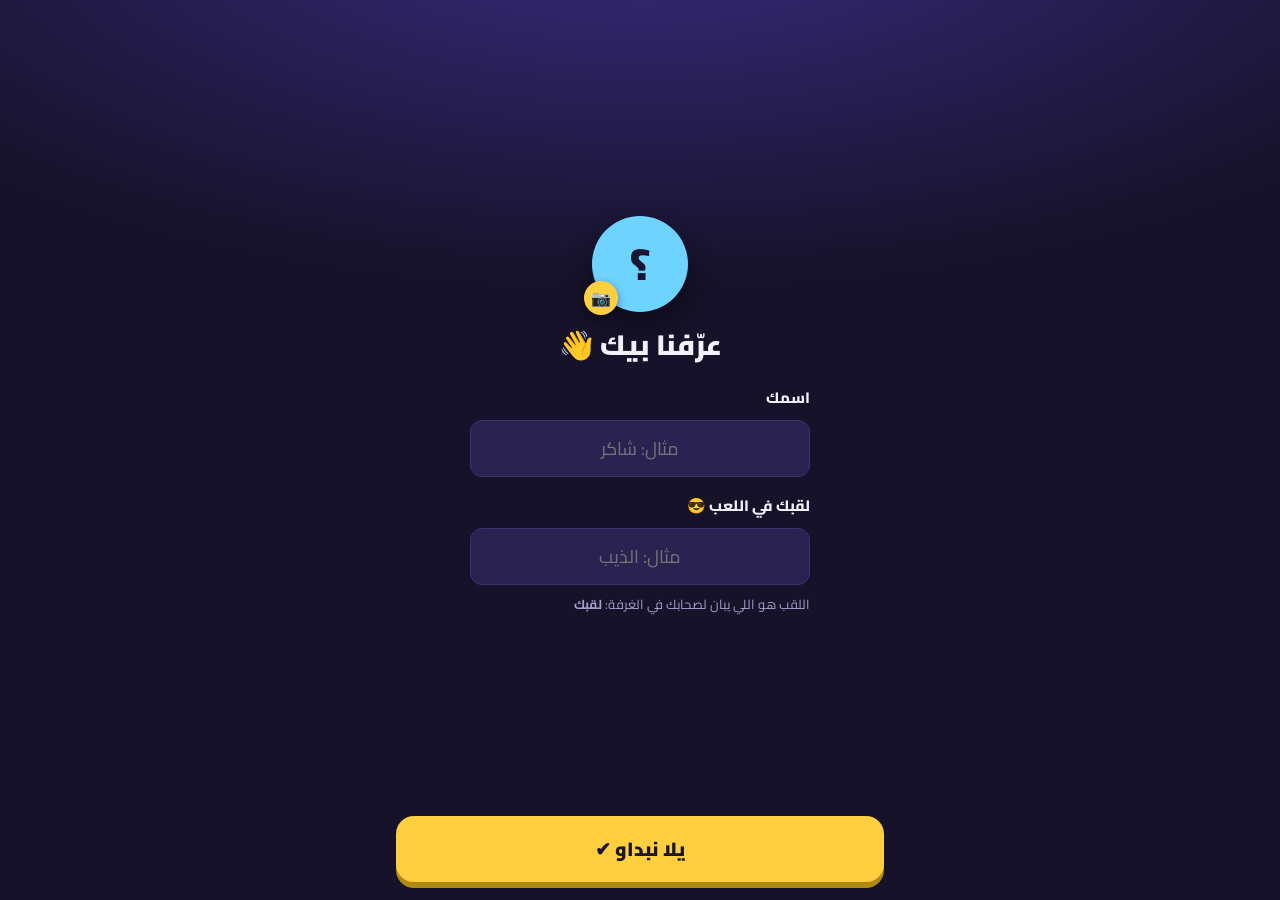
==== index.html @ 31b96aa1 "Add UNO (classic / No Mercy / Flip) and Seen Jeem quiz game, game picker Co-Authored-By: Claude Opus" ====
<!doctype html>
<html lang="ar" dir="rtl">
<head>
<meta charset="utf-8">
<meta name="viewport" content="width=device-width, initial-scale=1, viewport-fit=cover, user-scalable=no">
<meta name="theme-color" content="#151229">
<title>شكون المحتال؟</title>
<link rel="icon" href="icon.svg" type="image/svg+xml">
<link rel="manifest" href="manifest.json">
<link rel="apple-touch-icon" href="icon-512.png">
<meta name="apple-mobile-web-app-capable" content="yes">
<meta name="mobile-web-app-capable" content="yes">
<meta name="apple-mobile-web-app-status-bar-style" content="black-translucent">
<meta name="apple-mobile-web-app-title" content="المحتال">
<meta name="description" content="شكون المحتال؟ لعبة جماعية بالعربية — صُنع بواسطة Chaker Red">
<link rel="stylesheet" href="style.css">
<link rel="stylesheet" href="uno.css">
</head>
<body>
<div class="app">

<!-- ===== أول تشغيل: الأذونات ===== -->
<section class="screen" id="s-perm">
  <div class="center">
    <img src="icon.svg" class="logo pop" alt="">
    <div class="big">مرحبا بيك! 👋</div>
    <p class="lead">باش تلعب مع صحابك في نفس الواي فاي، اللعبة تحتاج إذن <b>الأجهزة القريبة والشبكة المحلية</b>.<br>هذا الطلب مرة وحدة برك.</p>
    <ul class="perm-list">
      <li>📶 <span>تلقى الغرف تاع صحابك في نفس الواي فاي</span></li>
      <li>👑 <span>تفتح غرفة وصحابك يدخلو فيها</span></li>
      <li>🔒 <span>ما نستعملو حتى معلومات شخصية</span></li>
    </ul>
  </div>
  <button class="btn" id="btnPerm">سماح ومتابعة ✔</button>
</section>

<!-- ===== شاشة البداية ===== -->
<section class="screen" id="s-splash">
  <div class="center splash">
    <img src="icon.svg" class="logo big-logo" alt="">
    <div class="title-xl">شكون <span>المحتال؟</span></div>
    <div class="made">صُنع بواسطة</div>
    <div class="sign">Chaker Red</div>
  </div>
</section>

<!-- ===== الملف الشخصي: الاسم واللقب ===== -->
<section class="screen" id="s-profile">
  <div class="top"><button class="x hidden" id="pfBack">➜</button><span class="sp"></span></div>
  <div class="center">
    <button class="pf-av-wrap" id="pfPick" aria-label="صورة البروفايل"><span class="pf-av" id="pfAv">؟</span><span class="pf-cam">📷</span></button>
    <button class="link hidden" id="pfRemove">🗑️ نحّي الصورة</button>
    <div class="big" id="pfTitle">عرّفنا بيك 👋</div>
    <div class="pc-stats hidden" id="pfStats">
      <div><b id="pfGames">0</b><span>🎮 جولات</span></div>
      <div><b id="pfRate">0%</b><span>🏆 نسبة الربح</span></div>
      <div><b id="pfRight">0</b><span>🎯 تخمين صح</span></div>
      <div><b id="pfImp">0</b><span>😈 ربح كمحتال</span></div>
      <div><b id="pfCrew">0</b><span>😇 ربح كبريء</span></div>
      <div><b id="pfLoss">0</b><span>💔 خسارات</span></div>
    </div>
    <div class="pf-form">
      <label class="pf-l" for="pfName">اسمك</label>
      <input class="field" id="pfName" maxlength="20" placeholder="مثال: شاكر" autocomplete="off">
      <label class="pf-l" for="pfNick">لقبك في اللعب 😎</label>
      <input class="field" id="pfNick" maxlength="14" placeholder="مثال: الذيب" autocomplete="off">
      <div class="small">اللقب هو اللي يبان لصحابك في الغرفة: <b id="pfPreview">لقبك</b></div>
    </div>
  </div>
  <button class="btn" id="pfSave">يلا نبداو ✔</button>
</section>

<!-- ===== اختيار اللعبة ===== -->
<section class="screen" id="s-games">
  <button class="me-chip" id="homeProfile"><span class="av" id="homeAv">؟</span><span id="homeNick"></span><span class="ed-ic">✏️</span></button>
  <div class="home-head" style="margin-bottom:6px">
    <img src="icon.svg" class="logo" alt="">
    <h1>واش <span>نلعبو؟</span></h1>
    <p class="sub">اختار اللعبة 👇</p>
  </div>
  <div class="games">
    <button class="gcard g1" data-game="mohtal"><span class="gi">🕵️</span><span><b>شكون المحتال؟</b><small>كل واحد يشوف كلمة… إلا المحتال</small></span></button>
    <button class="gcard g2" data-game="uno"><span class="gi">🃏</span><span><b>أونو</b><small>عادي • بلا رحمة • فليب — في نفس الواي فاي</small></span></button>
    <button class="gcard g3" data-game="sj"><span class="gi">❓</span><span><b>سين جيم</b><small>فريقين، 6 فئات، 36 سؤال ووسائل مساعدة</small></span></button>
  </div>
  <div class="foot">صُنع بواسطة <b>Chaker Red</b></div>
</section>

<!-- ===== أونو: البداية ===== -->
<section class="screen" id="s-uno-start">
  <div class="top"><button class="x" data-games>➜</button><span class="chip">🃏 أونو</span><span class="sp"></span></div>
  <div class="center">
    <div class="uno-hero"><div class="uc c-r" style="--cw:86px;transform:rotate(-14deg) translate(30px,10px)"><span class="cor a">7</span><div class="mid"><span class="sym">7</span></div><span class="cor b">7</span></div><div class="uc wild" style="--cw:96px;z-index:2"><span class="cor a">+4</span><div class="mid"><span class="sym">+4</span></div><span class="cor b">+4</span></div><div class="uc c-b" style="--cw:86px;transform:rotate(14deg) translate(-30px,10px)"><span class="cor a">⇄</span><div class="mid"><span class="sym">⇄</span></div><span class="cor b">⇄</span></div></div>
    <div class="big">مرحبا <span class="pname" id="unoHello"></span></div>
    <div class="small">أونو يتلعب غير في الواي فاي: كل واحد بهاتفو 📶<br>اللي يفتح الطاولة هو اللي يختار القوانين 👑</div>
  </div>
  <button class="btn" id="unoHost">👑 افتح طاولة</button>
  <button class="btn ghost" id="unoJoin">🔎 ادخل لطاولة</button>
  <div class="small web-note hidden" id="unoWebNote">👑 الطاولة يفتحها القائد من تطبيق أندرويد. أنت تقدر تدخل من الزر اللي فوق ☝️</div>
</section>

<!-- ===== أونو: الغرفة قبل اللعب ===== -->
<section class="screen" id="s-uno-lobby">
  <div class="top"><button class="x" id="unoLeave">✕</button><span class="chip" id="unoRoomChip"></span><span class="count" id="unoCount"></span></div>
  <div class="panel code-panel hidden" id="unoCodeBox">
    <div class="small">رمز الطاولة (اضغط عليه باش تنسخو)</div>
    <button class="code copyable" id="unoCode" dir="ltr"></button>
    <div class="share-row" style="margin-top:10px">
      <button class="btn small-btn" id="unoInvite">📤 ابعث الدعوة</button>
      <button class="btn ghost small-btn" id="unoCopy">📋 نسخ الرمز</button>
    </div>
    <div class="web-join hidden" id="unoWebBox"><div class="label">📱 صحابك اللي عندهم آيفون</div><div class="qr" id="unoQr"></div><div class="code small-code" id="unoLink" dir="ltr"></div></div>
  </div>
  <div class="panel">
    <div class="row"><div class="label">اللاعبين</div><div class="small" id="unoPInfo"></div></div>
    <div class="plist" id="unoPlayers"></div>
  </div>
  <div class="panel" id="unoSettings"></div>
  <div class="sticky">
    <button class="btn host-only" id="unoStart">ابدأ اللعب ▶</button>
    <div class="wait guest-only">⏳ في انتظار القائد يبدأ اللعب…</div>
  </div>
</section>

<!-- ===== أونو: الطاولة (الهاتف بالعرض) ===== -->
<section class="screen" id="s-uno-table">
  <div class="ut-bg"><div class="felt"></div><canvas id="utCanvas"></canvas></div>
  <div class="ut" id="utMain">
    <div class="ut-top">
      <button class="ut-x" id="utLeave">✕</button>
      <div class="opps" id="utOpps"></div>
      <div class="ut-info"><span class="ut-chip" id="utMode"></span><span class="ut-chip" id="utSide"></span></div>
    </div>
    <div class="ut-mid">
      <div class="deck" id="utDeck"><div class="deck-lbl hidden" id="utDeckLbl">👆 اسحب</div></div>
      <div class="pile-wrap" id="utPileWrap">
        <div class="color-glow" id="utGlow"></div>
        <div class="dir-ring" id="utDir"></div>
        <div class="pile" id="utPile"></div>
        <div class="pend hidden" id="utPend"></div>
      </div>
      <div class="actions">
        <button class="ubtn uno-btn" id="utUno">أونو!</button>
        <button class="ubtn go hidden" id="utPlay">العب ✔</button>
        <button class="ubtn danger hidden" id="utChallenge">⚔️ تحدّى</button>
        <button class="ubtn hidden" id="utTake">🃏 اسحب</button>
        <button class="ubtn hidden" id="utPass">⏭️ فوت</button>
      </div>
    </div>
    <div class="ut-hand">
      <div class="myturn-bar"><i id="utBar"></i></div>
      <div class="turn-msg" id="utTurnMsg"></div>
      <div class="hand-tools"><button id="utMateBtn" class="hidden">🤝</button><button id="utSortC">🎨 لون</button><button id="utSortN">🔢 رقم</button></div>
      <div class="mates hidden" id="utMates"></div>
      <div class="hand" id="utHand"></div>
    </div>
  </div>
  <div id="utModal"></div>
  <div class="rotate-msg"><div class="ph">📱</div><div class="big">دوّر الهاتف بالعرض</div><div class="small">أونو يتلعب والهاتف مدوّر 90°</div></div>
</section>

<!-- ===== سين جيم: البداية ===== -->
<section class="screen" id="s-sj-start">
  <div class="top"><button class="x" data-games>➜</button><span class="chip">❓ سين جيم</span><span class="sp"></span></div>
  <div class="center">
    <div class="emoji">❓</div>
    <div class="big">مرحبا <span class="pname" id="sjHello"></span></div>
    <div class="small">فريقين ضد بعض • 6 فئات • 36 سؤال<br>200 • 400 • 600 نقطة، و3 وسائل مساعدة لكل فريق<br>اللي يفتح الغرفة هو الحكم 👑 (يشوف الأجوبة)</div>
  </div>
  <button class="btn" id="sjHost">👑 افتح غرفة (أنا الحكم)</button>
  <button class="btn ghost" id="sjJoin">🔎 ادخل لغرفة</button>
  <div class="small web-note hidden" id="sjWebNote">👑 الغرفة يفتحها الحكم من تطبيق أندرويد. أنت تقدر تدخل من الزر اللي فوق ☝️</div>
</section>

<!-- ===== سين جيم: الغرفة ===== -->
<section class="screen" id="s-sj-lobby">
  <div class="top"><button class="x" id="sjLeave">✕</button><span class="chip" id="sjRoomChip"></span><span class="sp"></span></div>
  <div class="panel code-panel hidden" id="sjCodeBox">
    <div class="small">رمز الغرفة (اضغط باش تنسخو)</div>
    <button class="code copyable" id="sjCode" dir="ltr"></button>
    <div class="share-row" style="margin-top:10px"><button class="btn small-btn" id="sjInvite">📤 ابعث الدعوة</button><button class="btn ghost small-btn" id="sjCopy">📋 نسخ الرمز</button></div>
    <div class="web-join hidden" id="sjWebBox"><div class="label">📱 صحابك اللي عندهم آيفون</div><div class="qr" id="sjQr"></div><div class="code small-code" id="sjLink" dir="ltr"></div></div>
  </div>
  <div class="panel"><div class="row"><div class="label">الفرق</div><div class="small host-only">⇄ باش تبدّل الفريق</div></div><div id="sjTeams" class="sj-teams"></div></div>
  <div class="panel"><div class="row"><div class="label">الفئات</div><div class="small" id="sjCatInfo"></div></div><div class="cats" id="sjCats"></div></div>
  <div class="panel" id="sjSet"></div>
  <div class="sticky">
    <button class="btn host-only" id="sjStart">ابدأ سين جيم ▶</button>
    <div class="wait guest-only">⏳ في انتظار الحكم يبدأ…</div>
  </div>
</section>

<!-- ===== سين جيم: اللعب ===== -->
<section class="screen" id="s-sj-game">
  <div class="top"><button class="x sjLeave2">✕</button><span class="chip">❓ سين جيم</span><button class="x host-only" id="sjEnd" title="نهاية">🏁</button></div>
  <div class="sj-scores" id="sjScores"></div>
  <div id="sjBoard" class="view on"><div class="sj-turn" id="sjTurn"></div><div class="sj-grid"></div></div>
  <div id="sjQ" class="view on hidden">
    <div class="sj-qcard">
      <div class="sj-qtop"><span class="chip" id="sjQCat"></span><div class="sj-ring" id="sjRing"><span id="sjTime"></span></div></div>
      <div class="sj-qtext" id="sjQText"></div>
      <div class="small" id="sjQWho"></div>
      <div id="sjQUsed"></div>
    </div>
    <div class="sj-helpers" id="sjHelpers"></div>
    <div class="panel hidden" id="sjAnswer"></div>
    <div class="sj-judge hidden" id="sjJudge"></div>
  </div>
  <div id="sjOver" class="view on hidden center"></div>
</section>

<!-- ===== القائمة الرئيسية (شكون المحتال؟) ===== -->
<section class="screen" id="s-home">
  <div class="top"><button class="x" data-games>➜</button><span class="chip">🕵️ شكون المحتال؟</span><span class="sp"></span></div>
  <div class="home-head">
    <img src="icon.svg" class="logo" alt="">
    <h1>شكون <span>المحتال؟</span></h1>
    <p class="sub">لعبة جماعية للأصحاب</p>
  </div>
  <button class="mode" id="goWifi">
    <span class="mi">📶</span>
    <span><b>العب مع صحابك</b><small>كل واحد بهاتفو، في نفس الواي فاي</small></span>
  </button>
  <button class="mode alt" id="goPass">
    <span class="mi">📱</span>
    <span><b>هاتف واحد</b><small>تمرّرو الهاتف بيناتكم</small></span>
  </button>
  <button class="mode alt slim" id="goWords">
    <span class="mi">✏️</span>
    <span><b>تعديل الكلمات</b><small>زيد كلماتك ولا نحّي اللي ما عجبوكش</small></span>
  </button>
  <div class="foot">صُنع بواسطة <b>Chaker Red</b></div>
</section>

<!-- ===== تعديل الكلمات: الفئات ===== -->
<section class="screen" id="s-words">
  <div class="top"><button class="x" data-home>➜</button><span class="chip">✏️ تعديل الكلمات</span><span class="sp"></span></div>
  <div class="small info-box">اختار فئة باش تزيد ولا تنحّي كلمات. التعديلات تتسجل في هاتفك.<br>👑 في اللعب مع الصحاب، الكلمات تاع <b>القائد</b> هي اللي تُستعمل.</div>
  <div class="share-row">
    <button class="btn ghost small-btn" id="shareAll">📤 شارك كل كلماتي</button>
    <button class="btn ghost small-btn" id="importAll">📥 كلمات صاحبي</button>
  </div>
  <div class="share-row">
    <button class="btn ghost small-btn" id="exportData">📦 تصدير بياناتي</button>
    <button class="btn ghost small-btn" id="importData">📂 استرجاع بياناتي</button>
  </div>
  <div class="small" style="text-align:center">التصدير يحفظ كلماتك وتعريفاتك وصورك في ملف واحد</div>
  <div class="wcats" id="wcats"></div>
</section>

<!-- ===== تعديل الكلمات: فئة وحدة ===== -->
<section class="screen" id="s-words-cat">
  <div class="top"><button class="x" id="wordsBack">➜</button><span class="chip" id="wcTitle"></span><span class="count" id="wcCount"></span></div>
  <div class="panel">
    <div class="label">➕ زيد كلمة</div>
    <input class="field wide" id="wcNew" maxlength="30" placeholder="الكلمة" style="margin-top:8px">
    <input class="field wide" id="wcNewDef" maxlength="80" placeholder="التعريف (لازم) — مثال: حيوان يعيش في الغابة" style="margin-top:8px">
    <div class="row" style="margin-top:8px">
      <button class="btn ghost small-btn" id="wcNewPhoto">📷 صورة (اختياري)</button>
      <img class="mini-photo hidden" id="wcNewPhotoPrev" alt="">
      <button class="btn small-btn" id="wcAdd">زيد ✔</button>
    </div>
  </div>
  <div class="share-row">
    <button class="btn ghost small-btn" id="wcShare">📤 شارك كلماتي</button>
    <button class="btn ghost small-btn" id="wcImport">📥 كلمات صاحبي</button>
  </div>
  <input class="field search" id="wcSearch" placeholder="🔎 قلّب على كلمة">
  <div class="sel-bar">
    <button class="link" id="wcSelAll">☑️ تحديد الكل</button>
    <span class="small" id="wcSelInfo">اضغط على الكلمات باش تحددهم</span>
  </div>
  <div class="wlist" id="wcList"></div>
  <div class="sticky">
    <button class="btn red hidden" id="wcDel">🗑️ نحّي المحددين</button>
    <button class="btn ghost hidden" id="wcReset">↩️ رجّع الكلمات الأصلية</button>
  </div>
</section>

<!-- ===== هاتف واحد: الإعدادات ===== -->
<section class="screen" id="s-pass-setup">
  <div class="top"><button class="x" data-home>➜</button><span class="chip">هاتف واحد</span><span class="sp"></span></div>
  <div class="panel">
    <div class="row">
      <div class="label">عدد اللاعبين</div>
      <div class="stepper"><button data-pstep="players" data-d="1">+</button><b id="pPlayers">4</b><button data-pstep="players" data-d="-1">−</button></div>
    </div>
    <div class="names" id="pNames"></div>
  </div>
  <div class="panel" id="pSettings"></div>
  <div class="panel">
    <div class="row"><div class="label">الفئات</div><button class="link" data-allcats="pass">اختيار الكل</button></div>
    <div class="cats" id="pCats"></div>
  </div>
  <div class="sticky"><button class="btn" id="pStart">ابدأ اللعب ▶</button></div>
</section>

<!-- ===== هاتف واحد: تمرير الهاتف ===== -->
<section class="screen" id="s-pass">
  <div class="top"><button class="x" data-quit-pass>✕</button><span class="chip" id="passCat"></span><span class="sp"></span></div>
  <div class="dots" id="dots"></div>
  <div class="center">
    <div class="small" id="passHint">مرّر الهاتف إلى</div>
    <div class="big pname" id="passName"></div>
    <div class="flip" id="pFlip"></div>
  </div>
  <button class="btn ghost small-btn hidden add-photo" id="pAddPhoto">📷 زيد صورة لهذي الكلمة</button>
  <button class="btn hidden" id="pNext">فهمت، خبّي ومرّر ⬅</button>
</section>

<section class="screen" id="s-pass-ready">
  <div class="center">
    <div class="emoji">🤫</div>
    <div class="big">الكل شاف كلمتو!</div>
    <div class="small">حطو الهاتف في الوسط وأضغطو ابدأ</div>
  </div>
  <button class="btn" id="pGo">ابدأ ▶</button>
</section>

<section class="screen" id="s-pass-first">
  <div class="center">
    <div class="small">أول واحد يشرح كلمتو</div>
    <div class="spin" id="pSpin"></div>
    <div class="small hidden rule" id="pRule">كل واحد يقول كلمة وحدة على كلمتو بلا ما يفضحها،<br>ومن بعد تناقشو وتصوتو على المحتال.</div>
  </div>
  <button class="btn red hidden" id="pReveal">انتهينا — اكشف المحتال 🔍</button>
</section>

<section class="screen" id="s-pass-reveal">
  <div class="center" id="pRevealBox"></div>
  <button class="btn" id="pAgain">جولة جديدة 🔁</button>
  <button class="btn ghost" id="pBack">تبديل الفئات أو اللاعبين</button>
</section>

<!-- ===== واي فاي: الاسم ===== -->
<section class="screen" id="s-w-name">
  <div class="top"><button class="x" data-home>➜</button><span class="chip">📶 العب مع صحابك</span><span class="sp"></span></div>
  <div class="center">
    <div class="emoji">👋</div>
    <div class="big">مرحبا <span class="pname" id="wHello"></span></div>
    <button class="link" id="wEditName">✏️ بدّل اسمك</button>
    <input type="hidden" id="wName">
    <div class="small">كل الصحاب لازم يكونو في نفس الواي فاي،<br>ولا متصلين بنقطة الاتصال (هوتسبوت) تاع القائد.</div>
  </div>
  <button class="btn" id="wHost">👑 إنشاء غرفة</button>
  <button class="btn ghost" id="wJoin">🔎 انضمام لغرفة</button>
  <div class="small web-note hidden" id="wWebNote">👑 الغرفة يفتحها القائد من تطبيق أندرويد.<br>أنت تقدر تدخل لغرفة صحابك من الزر اللي فوق ☝️</div>
</section>

<!-- ===== واي فاي: البحث عن غرف ===== -->
<section class="screen" id="s-w-find">
  <div class="top"><button class="x" data-wback>➜</button><span class="chip">🔎 الغرف القريبة</span><span class="sp"></span></div>
  <div class="searching" id="wSearching"><span class="radar"></span><span>نقلبو على غرف في نفس الواي فاي…</span></div>
  <div class="rooms" id="rooms"></div>
  <div class="panel">
    <div class="label">ما لقيتش الغرفة؟</div>
    <div class="small">اكتب رمز الغرفة اللي يبان عند القائد</div>
    <div class="row" style="margin-top:10px">
      <input class="field" id="wIp" inputmode="decimal" placeholder="مثال: 192.168.1.5" dir="ltr">
      <button class="btn small-btn" id="wIpGo">دخول</button>
    </div>
  </div>
</section>

<!-- ===== واي فاي: الغرفة / اللعب ===== -->
<section class="screen" id="s-w-room">
  <div class="top">
    <button class="x" id="wLeave">✕</button>
    <span class="chip" id="wRoomChip"></span>
    <span class="count" id="wCount"></span>
  </div>
  <div class="conn hidden" id="wConn">⏳ إعادة الاتصال…</div>

  <!-- اللوبي -->
  <div id="v-lobby" class="view">
    <div class="panel code-panel hidden" id="wCodeBox">
      <div class="small">رمز الغرفة (اضغط عليه باش تنسخو)</div>
      <button class="code copyable" id="wCode" dir="ltr"></button>
      <div class="share-row" style="margin-top:10px">
        <button class="btn small-btn" id="wInvite">📤 ابعث الدعوة</button>
        <button class="btn ghost small-btn" id="wCopyCode">📋 نسخ الرمز</button>
      </div>
      <div class="small">الرابط يفتح التطبيق مباشرة في الغرفة، ولا المتصفح إذا ما عندوش التطبيق</div>
      <div class="web-join hidden" id="wWebBox">
        <div class="label">📱 صحابك اللي عندهم آيفون</div>
        <div class="small">يصوّرو هذا الكود بالكاميرا، ولا يفتحو الرابط في Safari</div>
        <div class="qr" id="wQr"></div>
        <div class="code small-code" id="wLink" dir="ltr"></div>
      </div>
    </div>
    <div class="panel">
      <div class="row"><div class="label">اللاعبين</div><div class="small" id="wPlayersInfo"></div></div>
      <div class="plist" id="wPlayers"></div>
    </div>
    <div class="panel" id="wSettings"></div>
    <div class="panel">
      <div class="row"><div class="label">الفئات</div><button class="link host-only" data-allcats="wifi">اختيار الكل</button></div>
      <div class="cats" id="wCats"></div>
    </div>
    <div class="sticky">
      <button class="btn host-only" id="wStart">ابدأ الجولة ▶</button>
      <div class="wait guest-only">⏳ في انتظار القائد يبدأ الجولة…</div>
    </div>
  </div>

  <!-- البطاقة -->
  <div id="v-card" class="view">
    <div class="center">
      <div class="small" id="wCardTop">اضغط مطوّل على البطاقة باش تشوف كلمتك — كي تسيّب تتخبّى</div>
      <div class="flip" id="wFlip"></div>
      <button class="btn ghost small-btn hidden add-photo" data-addphoto>📷 زيد صورة لهذي الكلمة</button>
      <div class="seen" id="wSeen"></div>
    </div>
    <div class="sticky">
      <button class="btn host-only" id="wFirst">الكل شاف؟ شكون يبدأ؟ 🎲</button>
      <div class="wait guest-only">كي يشوفو الكل، القائد يختار شكون يبدأ…</div>
    </div>
  </div>

  <!-- من يبدأ -->
  <div id="v-first" class="view">
    <div class="tie hidden" id="wTie"></div>
    <div class="center">
      <div class="small">أول واحد يشرح كلمتو</div>
      <div class="spin" id="wSpin"></div>
      <div class="small rule hidden" id="wRule">كل واحد يقول كلمة وحدة على كلمتو بلا ما يفضحها،<br>ومن بعد تناقشو وتصوتو على المحتال.</div>
      <button class="peek" data-peek>👁️ اضغط مطوّل باش تشوف كلمتك</button>
      <button class="btn ghost small-btn hidden add-photo" data-addphoto>📷 زيد صورة لهذي الكلمة</button>
    </div>
    <div class="sticky">
      <button class="btn host-only" id="wVote">🗳️ تصويت: شكون المحتال؟</button>
      <button class="btn ghost host-only" id="wReveal">اكشف المحتال بلا تصويت 🔍</button>
      <div class="wait guest-only">تناقشو… القائد رايح يفتح التصويت 🗳️</div>
    </div>
  </div>

  <!-- التصويت -->
  <div id="v-vote" class="view">
    <div class="vote-head">
      <div class="big">🗳️ شكون المحتال؟</div>
      <div class="small" id="wVoteInfo">اختار اللاعب اللي تشك فيه، ومن بعد أكّد صوتك</div>
    </div>
    <div class="vlist" id="wVoteList"></div>
    <div class="seen" id="wVoted"></div>
    <button class="peek" data-peek>👁️ اضغط مطوّل باش تشوف كلمتك</button>
    <div class="sticky">
      <button class="btn" id="wVoteOk" disabled>تأكيد التصويت ✔</button>
      <button class="btn ghost host-only" id="wVoteEnd">إنهاء التصويت الآن ⏱️</button>
    </div>
  </div>

  <!-- الكشف -->
  <div id="v-reveal" class="view">
    <div class="center" id="wRevealBox"></div>
    <div class="sticky">
      <button class="btn host-only" id="wAgain">جولة جديدة 🔁</button>
      <button class="btn ghost host-only" id="wLobby">رجوع للغرفة</button>
      <div class="wait guest-only">⏳ في انتظار القائد…</div>
    </div>
  </div>

  <!-- منتظر الجولة الجاية -->
  <div id="v-wait" class="view">
    <div class="center">
      <div class="emoji">⏳</div>
      <div class="big">الجولة بدات</div>
      <div class="small">رايح تدخل مع الجولة الجاية</div>
    </div>
  </div>
</section>

</div>

<!-- كلمتي: تبان غير وقت الضغط المطوّل -->
<div class="peek-pop hidden" id="peekPop"><div class="peek-card"><div class="cat-l" id="peekCat"></div><img class="wphoto hidden" id="peekImg" alt=""><div class="word" id="peekWord"></div><div class="def hidden" id="peekDef"></div><div class="hint">سيّب صبعك باش تخبّيها</div></div></div>
<!-- بطاقة اللاعب: إحصائياتو في اللعب أونلاين -->
<div class="modal hidden" id="pcard"><div class="mbox pc">
  <div class="pf-av" id="pcAv">؟</div>
  <div class="big" id="pcNick"></div>
  <div class="small" id="pcName"></div>
  <div class="pc-stats">
    <div><b id="pcImp">0</b><span>😈 ربح كمحتال</span></div>
    <div><b id="pcCrew">0</b><span>😇 ربح كبريء</span></div>
    <div><b id="pcRight">0</b><span>🎯 خمّن المحتال صح</span></div>
  </div>
  <div class="label" id="pcRate"></div>
  <div class="small" id="pcGames"></div>
  <button class="btn ghost" id="pcClose">رجوع</button>
</div></div>
<!-- تعديل كلمة: التعريف والصورة -->
<div class="modal hidden" id="wordSheet"><div class="mbox sheet">
  <div class="big" id="wsWord"></div>
  <label class="pf-l" for="wsDef">التعريف</label>
  <textarea id="wsDef" rows="2" maxlength="80"></textarea>
  <div class="label">📷 الصورة</div>
  <img class="ws-photo hidden" id="wsPhoto" alt="">
  <div class="small" id="wsNoPhoto">ما عندهاش صورة</div>
  <div class="share-row">
    <button class="btn ghost small-btn" id="wsPick">📷 اختار صورة</button>
    <button class="btn ghost small-btn hidden" id="wsDelPhoto">🗑️ نحّي الصورة</button>
  </div>
  <div class="mbtns"><button class="btn" id="wsSave">حفظ ✔</button><button class="btn ghost" id="wsClose">رجوع</button></div>
</div></div>
<!-- مشاركة / استيراد الكلمات -->
<div class="modal hidden" id="sheet"><div class="mbox sheet">
  <div class="label" id="shTitle"></div>
  <div class="small" id="shInfo"></div>
  <textarea id="shText" rows="6" dir="auto"></textarea>
  <button class="link hidden" id="shPaste">📋 لصق من الحافظة</button>
  <div class="mbtns"><button class="btn" id="shMain"></button><button class="btn ghost" id="shClose">رجوع</button></div>
</div></div>
<div class="modal hidden" id="modal"><div class="mbox"><div id="mText"></div><div class="mbtns"><button class="btn red" id="mYes">إيه</button><button class="btn ghost" id="mNo">لا</button></div></div></div>
<div class="toast" id="toast"></div>
<div class="confetti" id="confetti"></div>

<script src="config.js"></script>
<script src="capacitor.js"></script>
<script src="qrcode.js"></script>
<script src="words.js"></script>
<script src="words2.js"></script>
<script src="words3.js"></script>
<script src="defs1.js"></script>
<script src="defs2.js"></script>
<script src="defs3.js"></script>
<script src="defs4.js"></script>
<script src="defs5.js"></script>
<script src="defs6.js"></script>
<script src="defs7.js"></script>
<script src="defs8.js"></script>
<script src="photos.js"></script>
<script src="app.js"></script>
<script src="uno-engine.js"></script>
<script src="uno-ui.js"></script>
<script src="sj-data.js"></script>
<script src="sj.js"></script>
</body>
</html>
---- style.css ----
@font-face{font-family:"Cairo";src:url("cairo-arabic.woff2") format("woff2");font-weight:200 1000;font-display:swap;unicode-range:U+0600-06FF,U+0750-077F,U+0870-08FF,U+FB50-FDFF,U+FE70-FEFF,U+200C-200E}
@font-face{font-family:"Cairo";src:url("cairo-latin.woff2") format("woff2");font-weight:200 1000;font-display:swap;unicode-range:U+0000-00FF,U+2000-206F}
:root{
  --bg:#151229; --bg2:#1f1a3d; --card:#2a2352; --line:#3b3270;
  --text:#f4f1ff; --muted:#a59fcf; --accent:#ffcf3f; --accent2:#ff5d73; --ok:#3fe0a5; --violet:#7d66ff;
  --ease-out:cubic-bezier(.2,.9,.3,1); --ease-back:cubic-bezier(.3,1.5,.5,1);
}
*{box-sizing:border-box;-webkit-tap-highlight-color:transparent;user-select:none;-webkit-user-select:none}
html,body{margin:0;height:100%;background:var(--bg);color:var(--text);font-family:"Cairo","Segoe UI",Tahoma,sans-serif;overscroll-behavior:none}
body{background:radial-gradient(120% 70% at 50% -10%,#3a2b80 0%,var(--bg) 60%) fixed}
button{font:inherit;color:inherit;border:0;cursor:pointer;background:none}
input{font:inherit;user-select:text;-webkit-user-select:text}
.app{max-width:520px;margin:0 auto;min-height:100%;padding:calc(env(safe-area-inset-top) + 14px) 16px calc(env(safe-area-inset-bottom) + 18px);display:flex;flex-direction:column}
.screen{display:none;flex:1;flex-direction:column;gap:12px}
.screen.on{display:flex;animation:in .38s var(--ease-out)}
@keyframes in{from{opacity:0;transform:translateY(16px)}to{opacity:1;transform:none}}
.view{display:none;flex:1;flex-direction:column;gap:12px}
.view.on{display:flex;animation:in .35s var(--ease-out)}
.hidden{display:none!important}

h1{margin:0;font-size:34px;font-weight:900;text-align:center}
h1 span,.title-xl span{color:var(--accent)}
.sub{color:var(--muted);text-align:center;margin:0}
.logo{width:84px;height:84px;border-radius:24px;box-shadow:0 12px 30px #0007}
.big-logo{width:130px;height:130px;border-radius:36px}
.home-head{display:flex;flex-direction:column;align-items:center;gap:6px;margin:18px 0 14px}
.home-head .logo{animation:bob 3.2s ease-in-out infinite}
@keyframes bob{50%{transform:translateY(-6px) rotate(-3deg)}}
.mode{display:flex;align-items:center;gap:14px;text-align:right;padding:18px;border-radius:22px;background:linear-gradient(135deg,#5b3df5,#8a3df5);box-shadow:0 7px 0 #33208f;transition:transform .12s,box-shadow .12s}
.mode.alt{background:var(--card);box-shadow:0 7px 0 #120f26;border:1px solid var(--line)}
.mode:active{transform:translateY(5px);box-shadow:0 2px 0 #33208f}
.mode .mi{font-size:38px}
.mode b{display:block;font-size:21px;font-weight:900}
.mode small{display:block;color:#e2dcff;font-size:14px;opacity:.85}
.foot{margin-top:auto;text-align:center;color:var(--muted);font-size:13px;padding-top:20px}
.foot b{color:var(--text)}

.splash{gap:10px}
.splash .logo{animation:pop .7s var(--ease-back) both}
.title-xl{font-size:40px;font-weight:900;animation:pop .7s .15s var(--ease-back) both}
.made{color:var(--muted);margin-top:26px;animation:fade .6s .5s both}
.sign{font-size:30px;font-weight:900;letter-spacing:1px;background:linear-gradient(90deg,#ffcf3f,#ff5d73,#7d66ff);-webkit-background-clip:text;background-clip:text;color:transparent;animation:pop .7s .65s var(--ease-back) both}
@keyframes fade{from{opacity:0}to{opacity:1}}

.lead{color:#d9d4f7;line-height:1.8;margin:0;max-width:340px}
.perm-list{list-style:none;padding:0;margin:4px 0;display:flex;flex-direction:column;gap:8px;width:100%;max-width:340px}
.perm-list li{background:var(--bg2);border:1px solid var(--line);border-radius:14px;padding:10px 12px;display:flex;gap:10px;align-items:center;text-align:right;animation:in .5s var(--ease-out) both}
.perm-list li:nth-child(2){animation-delay:.08s}.perm-list li:nth-child(3){animation-delay:.16s}

.panel{background:var(--bg2);border:1px solid var(--line);border-radius:20px;padding:14px}
.row{display:flex;align-items:center;justify-content:space-between;gap:10px}
.label{font-weight:800;font-size:16px}
.small{color:var(--muted);font-size:13px;line-height:1.7}
.link{color:var(--accent);font-weight:700;font-size:14px}
.stepper{display:flex;align-items:center;gap:6px;background:var(--card);border-radius:14px;padding:4px}
.stepper button{width:40px;height:40px;border-radius:11px;background:var(--line);font-size:22px;font-weight:800;transition:transform .1s}
.stepper button:active{transform:scale(.88)}
.stepper button:disabled{opacity:.3}
.stepper b{min-width:34px;text-align:center;font-size:20px}
.names{display:grid;grid-template-columns:1fr 1fr;gap:8px;margin-top:12px}
.names input,.field{width:100%;background:var(--card);border:1px solid var(--line);color:var(--text);border-radius:12px;padding:11px 12px;font-size:16px}
.field{font-size:18px;text-align:center;max-width:320px}
.names input:focus,.field:focus{outline:2px solid var(--accent);border-color:transparent}
.toggle{width:52px;height:30px;border-radius:30px;background:var(--line);position:relative;transition:.25s;flex:none}
.toggle::after{content:"";position:absolute;top:3px;right:3px;width:24px;height:24px;border-radius:50%;background:#fff;transition:.3s var(--ease-back)}
.toggle.on{background:var(--ok)}
.toggle.on::after{right:25px}
.toggle:disabled{opacity:.8}
.set-row+.set-row{margin-top:12px}

.cats{display:grid;grid-template-columns:repeat(3,1fr);gap:8px;margin-top:10px}
.cat{background:var(--card);border:2px solid transparent;border-radius:16px;padding:10px 4px;text-align:center;position:relative;transition:transform .15s var(--ease-back),border-color .2s,background .2s}
.cat:active{transform:scale(.93)}
.cat .ic{font-size:26px;display:block;line-height:1.3}
.cat .nm{font-weight:700;font-size:12.5px;display:block;line-height:1.35}
.cat.sel{border-color:var(--accent);background:#3b2f6e}
.cat.sel::after{content:"✓";position:absolute;top:4px;left:7px;font-size:13px;font-weight:900;color:var(--accent)}
.cats.readonly .cat{pointer-events:none}
.cats.readonly .cat:not(.sel){opacity:.35}

.btn{display:block;width:100%;padding:15px;border-radius:18px;font-size:19px;font-weight:900;background:var(--accent);color:#1a1530;box-shadow:0 6px 0 #b08a12;transition:transform .1s,box-shadow .1s,opacity .2s}
.btn:active{transform:translateY(4px);box-shadow:0 2px 0 #b08a12}
.btn:disabled{opacity:.45;pointer-events:none}
.btn.ghost{background:var(--card);color:var(--text);box-shadow:0 6px 0 #120f26}
.btn.red{background:var(--accent2);color:#fff;box-shadow:0 6px 0 #a3263a}
.small-btn{width:auto;padding:11px 18px;font-size:16px}
.sticky{position:sticky;bottom:0;padding-top:8px;display:flex;flex-direction:column;gap:12px;margin-top:auto;background:linear-gradient(transparent,var(--bg) 30%)}
.wait{text-align:center;color:var(--muted);font-weight:700;padding:14px;background:var(--bg2);border:1px dashed var(--line);border-radius:18px;animation:breathe 2s ease-in-out infinite}
@keyframes breathe{50%{opacity:.6}}

.top{display:flex;align-items:center;justify-content:space-between;gap:8px}
.x{width:42px;height:42px;border-radius:14px;background:var(--bg2);border:1px solid var(--line);font-size:18px;flex:none}
.sp{width:42px}
.chip{background:var(--bg2);border:1px solid var(--line);border-radius:30px;padding:6px 14px;font-size:14px;font-weight:700;white-space:nowrap;overflow:hidden;text-overflow:ellipsis}
.count{min-width:42px;height:42px;border-radius:14px;background:var(--bg2);border:1px solid var(--line);display:flex;align-items:center;justify-content:center;gap:4px;font-weight:800;padding:0 10px;font-size:15px}
.count.bump{animation:bump .45s var(--ease-back)}
@keyframes bump{40%{transform:scale(1.25);background:var(--violet)}}
.conn{text-align:center;background:#5a3b12;color:#ffd99a;border-radius:12px;padding:6px;font-weight:700;font-size:14px}

.center{flex:1;display:flex;flex-direction:column;align-items:center;justify-content:center;gap:14px;text-align:center}
.big{font-size:28px;font-weight:900;line-height:1.3}
.emoji{font-size:64px;animation:pop .6s var(--ease-back) both}
.pname{color:var(--accent)}
.dots{display:flex;gap:6px;justify-content:center;flex-wrap:wrap}
.dots i{width:9px;height:9px;border-radius:50%;background:var(--line);transition:.3s}
.dots i.done{background:var(--ok)}
.dots i.now{background:var(--accent);transform:scale(1.35)}

/* البطاقة — نفس الشكل للجميع */
.flip{width:min(78vw,330px);aspect-ratio:3/4;perspective:1200px;cursor:pointer}
.flip .in{position:relative;width:100%;height:100%;transition:transform .65s var(--ease-back);transform-style:preserve-3d}
.flip.open .in{transform:rotateY(180deg)}
.face{position:absolute;inset:0;border-radius:26px;backface-visibility:hidden;-webkit-backface-visibility:hidden;display:flex;flex-direction:column;align-items:center;justify-content:center;gap:12px;padding:20px}
.front{background:linear-gradient(160deg,#5b3df5,#2b1d86);box-shadow:0 18px 40px #0008;border:2px solid #7d66ff}
.front .q{font-size:110px;font-weight:900;color:#ffffff22;line-height:1}
.front .tap{font-size:19px;font-weight:800;animation:pulse 1.6s ease-in-out infinite}
@keyframes pulse{50%{transform:scale(1.06);opacity:.75}}
.back{transform:rotateY(180deg);background:linear-gradient(160deg,#fff8e1,#ffe6a3);color:#1a1530;box-shadow:0 18px 40px #0008}
.back .cat-l{font-size:14px;font-weight:800;color:#7a6a3a;background:#0000000f;padding:4px 12px;border-radius:20px}
.back .word{font-size:clamp(26px,8.5vw,42px);font-weight:900;line-height:1.25;word-break:break-word}
.back .hint{font-size:14px;color:#6b5f3f;font-weight:700}
.back .again{font-size:12px;color:#8b7d55}
.seen{color:var(--muted);font-weight:700}

.spin{font-size:36px;font-weight:900;min-height:58px;color:var(--accent)}
.rule{max-width:320px}
.peek{color:var(--text);font-weight:800;border:1px solid var(--line);border-radius:30px;padding:12px 22px;background:var(--bg2);align-self:center;touch-action:none;-webkit-touch-callout:none;transition:transform .15s,background .2s}
.peek.holding{transform:scale(.94);background:var(--card)}
/* نافذة كلمتي وقت الضغط */
.peek-pop{position:fixed;inset:0;z-index:25;display:flex;align-items:center;justify-content:center;background:#0008;pointer-events:none;animation:fade .12s}
.peek-card{width:min(78vw,320px);aspect-ratio:3/4;border-radius:26px;background:linear-gradient(160deg,#fff8e1,#ffe6a3);color:#1a1530;display:flex;flex-direction:column;align-items:center;justify-content:center;gap:12px;padding:20px;text-align:center;box-shadow:0 18px 40px #000a;animation:pop .25s var(--ease-back)}
.peek-card .cat-l{font-size:14px;font-weight:800;color:#7a6a3a;background:#0000000f;padding:4px 12px;border-radius:20px}
.peek-card .word{font-size:clamp(26px,8.5vw,42px);font-weight:900;line-height:1.25}
.peek-card .hint{font-size:13px;color:#6b5f3f;font-weight:700}
/* الضغط المطوّل على البطاقة */
.flip{touch-action:none;-webkit-touch-callout:none}
.flip .in{transition:transform .32s var(--ease-out)}

.reveal-card{background:var(--bg2);border:1px solid var(--line);border-radius:22px;padding:20px;width:100%}
.reveal-card .k{color:var(--muted);font-size:15px;font-weight:700}
.reveal-card .v{font-size:28px;font-weight:900;margin-top:4px}
.v.imp{color:var(--accent2)}
.v.wd{color:var(--ok)}
.pop{animation:pop .55s var(--ease-back) both}
@keyframes pop{from{opacity:0;transform:scale(.4)}to{opacity:1;transform:scale(1)}}

/* اللاعبين */
.plist{display:flex;flex-direction:column;gap:8px;margin-top:10px}
.pl{display:flex;align-items:center;gap:10px;background:var(--card);border-radius:14px;padding:8px 10px;animation:slide .4s var(--ease-back) both}
@keyframes slide{from{opacity:0;transform:translateX(-24px)}to{opacity:1;transform:none}}
.av{width:36px;height:36px;border-radius:50%;display:flex;align-items:center;justify-content:center;font-weight:900;color:#1a1530;flex:none}
.pl .n{flex:1;font-weight:800}
.pl .tag{font-size:12px;color:var(--muted)}
.pl.off{opacity:.45}
.pl .kick{width:32px;height:32px;border-radius:10px;background:#3b2440;color:#ff8da0;font-weight:900}
.code-panel{text-align:center}
.code{font-size:26px;font-weight:900;color:var(--accent);letter-spacing:1px}
.copyable{display:inline-block;padding:4px 14px;border-radius:12px;border:1px dashed #ffcf3f66;transition:transform .12s,background .2s}
.copyable:active{transform:scale(.95);background:#ffcf3f22}
.small-code{font-size:16px;letter-spacing:0;word-break:break-all}
.web-join{margin-top:14px;padding-top:14px;border-top:1px dashed var(--line);display:flex;flex-direction:column;align-items:center;gap:6px}
.qr{width:190px;height:190px;background:#fff;border-radius:16px;padding:8px;margin:6px 0}
.qr svg{width:100%;height:100%;display:block}
.web-note{text-align:center;background:var(--bg2);border:1px dashed var(--line);border-radius:16px;padding:12px}

.spinning .sticky{visibility:hidden}
/* إحصائيات اللاعبين */
.stats-mini{display:flex;gap:8px;font-size:12px;font-weight:700;color:var(--muted);margin-top:1px}
.stats-mini .sl{white-space:nowrap}
.pl{cursor:pointer}
.pl .n,.vopt .n{display:flex;flex-direction:column}
.vopt .info{position:relative;width:32px;height:32px;border-radius:10px;background:#0003;display:flex;align-items:center;justify-content:center;font-size:15px;pointer-events:auto;flex:none}
.vlist.locked .vopt .info{pointer-events:auto}
.vlist.locked .vopt{pointer-events:auto}
.vlist.locked .vopt:active{transform:none}
.pc{display:flex;flex-direction:column;align-items:center;gap:8px}
.pc .pf-av{width:80px;height:80px;font-size:38px}
.pc-stats{display:grid;grid-template-columns:repeat(3,1fr);gap:8px;width:100%;margin:6px 0}
.pc-stats div{background:var(--card);border-radius:16px;padding:12px 4px;display:flex;flex-direction:column;align-items:center;gap:2px}
.pc-stats b{font-size:28px;font-weight:900;color:var(--accent)}
.pc-stats span{font-size:12px;font-weight:700;color:var(--muted);line-height:1.4}
/* صور البروفايل */
.av.has-img,.pf-av.has-img{background-size:cover;background-position:center;color:transparent}
.pf-av-wrap{position:relative;border-radius:50%}
.pf-cam{position:absolute;bottom:-2px;left:-2px;width:34px;height:34px;border-radius:50%;background:var(--accent);display:flex;align-items:center;justify-content:center;font-size:16px;box-shadow:0 3px 8px #0006}
#pfStats{grid-template-columns:repeat(3,1fr);max-width:360px}
#pfStats b{font-size:22px}
/* التعريف والصورة في البطاقة */
.back .def,.peek-card .def{font-size:15px;font-weight:700;color:#5a4a1a;background:#ffffff80;border-radius:12px;padding:6px 12px;line-height:1.6;max-width:100%}
.wphoto{width:100%;max-height:38%;object-fit:cover;border-radius:16px;box-shadow:0 4px 12px #0003}
.flip.has-photo .back{gap:8px;justify-content:flex-start;padding-top:16px}
.flip.has-photo .back .word{font-size:clamp(22px,7vw,34px)}
.peek-card .wphoto{max-height:40%}
.add-photo{align-self:center;width:auto}
/* الملف الشخصي */
.pf-av{width:96px;height:96px;border-radius:50%;display:flex;align-items:center;justify-content:center;font-size:44px;font-weight:900;color:#1a1530;background:var(--accent);box-shadow:0 10px 26px #0006;animation:pop .6s var(--ease-back) both}
.pf-form{width:100%;max-width:340px;display:flex;flex-direction:column;gap:8px;text-align:right}
.pf-form .field{max-width:none}
.pf-l{font-weight:800;font-size:15px;margin-top:6px}
.me-chip{align-self:flex-start;display:flex;align-items:center;gap:8px;background:var(--bg2);border:1px solid var(--line);border-radius:30px;padding:5px 12px 5px 6px;font-weight:800;transition:transform .12s}
.me-chip:active{transform:scale(.95)}
.me-chip .av{width:30px;height:30px;font-size:15px}
.me-chip .ed-ic{font-size:13px;opacity:.7}
/* تعديل الكلمات */
.mode.slim{padding:12px 18px}
.mode.slim .mi{font-size:28px}
.mode.slim b{font-size:17px}
.info-box{background:var(--bg2);border:1px solid var(--line);border-radius:16px;padding:12px 14px}
.wcats{display:flex;flex-direction:column;gap:8px}
.wcat{display:flex;align-items:center;gap:12px;background:var(--card);border-radius:16px;padding:12px 14px;text-align:right;transition:transform .15s var(--ease-back)}
.wcat:active{transform:scale(.97)}
.wcat .ic{font-size:26px}
.wcat .nm{flex:1;font-weight:800}
.wcat .ct{color:var(--muted);font-size:13px;font-weight:700}
.wcat .ed{font-size:12px;font-weight:800;color:var(--accent);background:#0003;border-radius:10px;padding:2px 8px}
.field.search{max-width:none;text-align:right;font-size:16px}
.wlist{display:flex;flex-direction:column;gap:6px}
.wrow{display:flex;align-items:center;gap:8px;background:var(--card);border-radius:12px;padding:8px 10px 8px 6px}
.wrow .w{flex:1;font-weight:700;display:flex;flex-direction:column;min-width:0}
.wrow .w small{font-weight:600;font-size:12px;color:var(--muted);white-space:nowrap;overflow:hidden;text-overflow:ellipsis}
.wrow .ph{font-size:13px}
.wrow .edit{width:34px;height:34px;border-radius:10px;background:#0003;flex:none;font-size:15px}
.field.wide{max-width:none;text-align:right;font-size:16px}
.mini-photo{width:44px;height:44px;border-radius:10px;object-fit:cover}
.ws-photo{width:100%;max-height:220px;object-fit:cover;border-radius:14px}
#wordSheet textarea{width:100%;background:var(--card);border:1px solid var(--line);color:var(--text);border-radius:12px;padding:10px;font:inherit;font-size:15px;resize:none;user-select:text;-webkit-user-select:text}
.wrow .new{font-size:11px;font-weight:800;color:#1a1530;background:var(--ok);border-radius:8px;padding:1px 6px}
.wrow{cursor:pointer;border:2px solid transparent;transition:background .15s,border-color .15s}
.wrow .ck{width:24px;height:24px;border-radius:8px;border:2px solid var(--line);flex:none;display:flex;align-items:center;justify-content:center;font-size:14px;font-weight:900;color:#1a1530;transition:.15s}
.wrow.sel{background:#4a2440;border-color:var(--accent2)}
.wrow.sel .ck{background:var(--accent2);border-color:var(--accent2);color:#fff}
.wrow.sel .ck::after{content:"✓"}
.sel-bar{display:flex;align-items:center;justify-content:space-between;gap:10px;padding:0 4px}
.share-row{display:flex;gap:8px}
.share-row .btn{flex:1;font-size:15px;padding:11px 8px}
.sheet{text-align:right;display:flex;flex-direction:column;gap:10px}
.sheet textarea{width:100%;background:var(--card);border:1px solid var(--line);color:var(--text);border-radius:12px;padding:10px;font:inherit;font-size:14px;resize:vertical;user-select:text;-webkit-user-select:text}
.sheet textarea:focus{outline:2px solid var(--accent);border-color:transparent}
.sheet .mbtns{margin-top:4px}
.wrow.out{animation:out .25s ease-in forwards}
@keyframes out{to{opacity:0;transform:translateX(30px)}}
/* التصويت */
.vote-head{text-align:center;display:flex;flex-direction:column;gap:4px;margin-top:6px}
.vlist{display:flex;flex-direction:column;gap:9px}
.vopt{position:relative;overflow:hidden;display:flex;align-items:center;gap:10px;background:var(--card);border:2px solid transparent;border-radius:16px;padding:10px 12px;text-align:right;transition:transform .15s var(--ease-back),border-color .2s;animation:slide .4s var(--ease-back) both}
.vopt:active{transform:scale(.97)}
.vopt .bar{position:absolute;inset:0 0 0 auto;width:0;background:linear-gradient(90deg,#ff5d7333,#ff5d7355);transition:width .6s var(--ease-out);pointer-events:none}
.vopt .n{flex:1;font-weight:800;position:relative}
.vopt .vc{position:relative;min-width:44px;text-align:center;font-weight:900;background:#0003;border-radius:10px;padding:3px 8px}
.vopt .vc.bump{animation:bump .45s var(--ease-back)}
.vopt.sel{border-color:var(--accent);background:#3b2f6e}
.vopt.me{opacity:.5;pointer-events:none}
.vopt.top .vc{background:var(--accent2);color:#fff}
.vlist.locked .vopt{pointer-events:none}
.tie{background:linear-gradient(135deg,#5a3b12,#7a4a12);color:#ffe2a8;border-radius:18px;padding:12px 14px;text-align:center;font-weight:800;animation:pop .5s var(--ease-back)}
.tie .tl{font-weight:600;font-size:13px;margin-top:4px;opacity:.9}
.winner{font-size:30px;font-weight:900;line-height:1.3}
.winner.good{color:var(--ok)}
.winner.bad{color:var(--accent2)}
.mine{font-weight:800;font-size:17px;padding:8px 16px;border-radius:30px;background:var(--bg2);border:1px solid var(--line)}
.tally{width:100%;display:flex;flex-direction:column;gap:6px;text-align:right}
.tally div{display:flex;justify-content:space-between;background:var(--bg2);border-radius:12px;padding:7px 12px;font-weight:700}
.tally div.imp{border:1px solid var(--accent2)}

.searching{display:flex;align-items:center;gap:12px;color:var(--muted);font-weight:700;padding:6px 4px}
.radar{width:22px;height:22px;border-radius:50%;background:var(--ok);position:relative;flex:none}
.radar::after{content:"";position:absolute;inset:0;border-radius:50%;border:2px solid var(--ok);animation:ping 1.4s ease-out infinite}
@keyframes ping{to{transform:scale(2.6);opacity:0}}
.rooms{display:flex;flex-direction:column;gap:10px}
.room{display:flex;align-items:center;gap:12px;background:linear-gradient(135deg,#5b3df5,#8a3df5);border-radius:18px;padding:14px;text-align:right;box-shadow:0 6px 0 #33208f;animation:pop .45s var(--ease-back) both}
.room:active{transform:translateY(4px);box-shadow:0 2px 0 #33208f}
.room .ri{font-size:30px}
.room b{display:block;font-size:18px}
.room small{color:#e2dcff}

.modal{position:fixed;inset:0;background:#0009;display:flex;align-items:center;justify-content:center;padding:24px;z-index:20;animation:fade .2s}
.mbox{background:var(--bg2);border:1px solid var(--line);border-radius:22px;padding:22px;width:100%;max-width:360px;text-align:center;font-weight:800;font-size:18px;animation:pop .35s var(--ease-back)}
.mbtns{display:flex;gap:10px;margin-top:18px}
.toast{position:fixed;left:50%;bottom:calc(env(safe-area-inset-bottom) + 90px);transform:translate(-50%,30px);background:#000c;color:#fff;padding:10px 18px;border-radius:30px;font-weight:700;opacity:0;transition:.35s var(--ease-back);pointer-events:none;z-index:30;white-space:nowrap}
.toast.on{opacity:1;transform:translate(-50%,0)}
.confetti{position:fixed;inset:0;pointer-events:none;overflow:hidden;z-index:10}
.confetti i{position:absolute;top:-20px;width:10px;height:16px;border-radius:3px;animation:fall linear forwards}
@keyframes fall{to{transform:translateY(110vh) rotate(720deg)}}
---- uno.css ----
/* ============ أونو ============ */
:root{--ur:#ef3b4c;--uy:#f7c21a;--ug:#2fbf5c;--ub:#2e7fe8;--up:#ff4fa8;--ut:#15c2bd;--uo:#ff8a1f;--uv:#8a4ff0;--uk:#1a1530;--red:#ff4d6a}
/* بطاقات اختيار اللعبة */
.games{display:flex;flex-direction:column;gap:14px}
.gcard{position:relative;overflow:hidden;display:flex;align-items:center;gap:16px;text-align:right;padding:18px;border-radius:24px;min-height:116px;box-shadow:0 8px 0 rgba(0,0,0,.35);transition:transform .15s var(--ease-back)}
.gcard:active{transform:scale(.97)}
.gcard .gi{font-size:54px;flex:none;width:80px;height:80px;border-radius:22px;display:flex;align-items:center;justify-content:center;background:rgba(255,255,255,.14)}
.gcard b{display:block;font-size:24px;font-weight:900}
.gcard small{display:block;font-size:14px;opacity:.85;font-weight:600}
.gcard.g1{background:linear-gradient(135deg,#5b3df5,#ff5d73)}
.gcard.g2{background:linear-gradient(135deg,#ef3b4c,#f7c21a 55%,#2e7fe8)}
.gcard.g3{background:linear-gradient(135deg,#0f9b8e,#2e7fe8)}
.gcard::after{content:"";position:absolute;inset:-40%;background:radial-gradient(circle at 30% 30%,rgba(255,255,255,.28),transparent 40%);animation:gshine 6s linear infinite}
@keyframes gshine{to{transform:rotate(360deg)}}
.pick-row{display:flex;gap:8px;flex-wrap:wrap}
.pick-row button{flex:1;min-width:84px;padding:10px 6px;border-radius:14px;background:var(--card);border:2px solid transparent;font-weight:800;font-size:14px}
.pick-row button.on{border-color:var(--accent);background:#3b2f6e}
.pick-row button:disabled{opacity:.6}
.set-note{font-size:12px;color:var(--muted);margin-top:4px}

/* ---------- الكارطة ---------- */
.uc{--cw:78px;position:relative;width:var(--cw);height:calc(var(--cw)*1.48);border-radius:calc(var(--cw)*.14);flex:none;
  background:var(--cc,#333);box-shadow:0 6px 14px rgba(0,0,0,.45),inset 0 0 0 calc(var(--cw)*.05) #fff,inset 0 calc(var(--cw)*.6) calc(var(--cw)*.4) rgba(255,255,255,.12);
  color:#fff;font-family:"Cairo",sans-serif;font-weight:900;user-select:none;overflow:hidden;transform-style:preserve-3d}
.uc::before{content:"";position:absolute;inset:0;background:linear-gradient(135deg,rgba(255,255,255,.35),transparent 38%,transparent 62%,rgba(0,0,0,.25));pointer-events:none}
.uc .mid{position:absolute;left:16%;right:16%;top:22%;bottom:22%;border-radius:24% 8% 24% 8%;background:#fff;transform:skewY(-8deg);display:flex;align-items:center;justify-content:center;box-shadow:inset 0 -3px 0 rgba(0,0,0,.12)}
.uc .sym{transform:skewY(8deg);color:var(--cc);font-size:calc(var(--cw)*.46);line-height:1;text-shadow:2px 2px 0 rgba(0,0,0,.18);letter-spacing:-1px;direction:ltr}
.uc .sym.sm{font-size:calc(var(--cw)*.32)}
.uc .cor{position:absolute;font-size:calc(var(--cw)*.2);line-height:1;direction:ltr;text-shadow:1px 1px 0 rgba(0,0,0,.35)}
.uc .cor.a{top:7%;left:9%}.uc .cor.b{bottom:7%;right:9%;transform:rotate(180deg)}
.uc.c-r{--cc:var(--ur)}.uc.c-y{--cc:var(--uy)}.uc.c-g{--cc:var(--ug)}.uc.c-b{--cc:var(--ub)}
.uc.c-p{--cc:var(--up)}.uc.c-t{--cc:var(--ut)}.uc.c-o{--cc:var(--uo)}.uc.c-v{--cc:var(--uv)}
.uc.wild{background:linear-gradient(160deg,#2b2350,#0e0b1f)}
.uc.wild .mid{background:conic-gradient(from 45deg,var(--ur) 0 25%,var(--uy) 0 50%,var(--ug) 0 75%,var(--ub) 0)}
.uc.wild.dk .mid{background:conic-gradient(from 45deg,var(--up) 0 25%,var(--ut) 0 50%,var(--uo) 0 75%,var(--uv) 0)}
.uc.wild .sym{color:#fff;text-shadow:0 2px 6px rgba(0,0,0,.6)}
.uc.back{background:radial-gradient(circle at 50% 40%,#5b3df5,#1d1546 70%);box-shadow:0 5px 12px rgba(0,0,0,.45),inset 0 0 0 calc(var(--cw)*.05) #fff}
.uc.back .mid{background:#ffcf3f;left:12%;right:12%;top:32%;bottom:32%;border-radius:50% 12% 50% 12%;transform:rotate(-20deg)}
.uc.back .sym{color:#1a1530;font-size:calc(var(--cw)*.24);transform:none}
.uc.back.dk{background:radial-gradient(circle at 50% 40%,#c2306a,#2a0a1e 70%)}

/* ---------- الطاولة ---------- */
#s-uno-table{position:fixed;inset:0;padding:0;z-index:5;overflow:hidden}
#s-uno-table.on{display:block}
.ut-bg{position:absolute;inset:0;background:radial-gradient(ellipse at 50% 55%,#2b1f6e 0%,#140f33 55%,#08061a 100%);overflow:hidden}
.ut-bg::before,.ut-bg::after{content:"";position:absolute;width:70vmax;height:70vmax;border-radius:50%;filter:blur(60px);opacity:.45;mix-blend-mode:screen}
.ut-bg::before{background:radial-gradient(circle,#5b3df5,transparent 60%);left:-20vmax;top:-30vmax;animation:blobA 14s ease-in-out infinite alternate}
.ut-bg::after{background:radial-gradient(circle,#ff4f7b,transparent 60%);right:-25vmax;bottom:-35vmax;animation:blobB 17s ease-in-out infinite alternate}
@keyframes blobA{to{transform:translate(30vmax,20vmax) scale(1.2)}}
@keyframes blobB{to{transform:translate(-30vmax,-15vmax) scale(.85)}}
.ut-bg .felt{position:absolute;left:50%;top:52%;width:120vmin;height:62vmin;transform:translate(-50%,-50%) perspective(900px) rotateX(48deg);border-radius:50%;
  background:radial-gradient(ellipse,rgba(125,102,255,.25),rgba(125,102,255,.06) 60%,transparent 72%);box-shadow:0 0 0 3px rgba(255,207,63,.15),0 0 80px rgba(125,102,255,.25) inset}
.ut-bg canvas{position:absolute;inset:0;width:100%;height:100%}
#s-uno-table.dark .ut-bg{background:radial-gradient(ellipse at 50% 55%,#5a1238 0%,#260818 55%,#0b0207 100%)}
#s-uno-table.dark .ut-bg::before{background:radial-gradient(circle,#ff4fa8,transparent 60%)}
#s-uno-table.dark .ut-bg::after{background:radial-gradient(circle,#ff8a1f,transparent 60%)}
.ut{position:absolute;inset:0;display:grid;grid-template-rows:auto 1fr auto;padding:calc(env(safe-area-inset-top) + 6px) calc(env(safe-area-inset-right) + 10px) calc(env(safe-area-inset-bottom) + 4px) calc(env(safe-area-inset-left) + 10px)}
.ut-top{display:flex;align-items:flex-start;gap:8px;min-height:84px}
.ut-x{width:40px;height:40px;border-radius:12px;background:rgba(0,0,0,.35);border:1px solid rgba(255,255,255,.15);flex:none;font-size:17px}
.opps{flex:1;display:flex;justify-content:center;gap:8px;overflow-x:auto;scrollbar-width:none;padding:2px 4px 6px}
.opps::-webkit-scrollbar{display:none}
.opp{position:relative;flex:none;width:86px;display:flex;flex-direction:column;align-items:center;gap:2px;padding:6px 4px;border-radius:16px;background:rgba(0,0,0,.28);border:2px solid transparent;transition:transform .3s var(--ease-back),border-color .3s,background .3s}
.opp.turn{border-color:var(--accent);background:rgba(255,207,63,.14);transform:translateY(3px) scale(1.06)}
.opp.out{opacity:.35;filter:grayscale(1)}
.opp.off{opacity:.55}
.opp .av{width:42px;height:42px;font-size:20px}
.opp .ring{position:absolute;top:2px;left:50%;width:50px;height:50px;margin-left:-25px;border-radius:50%;pointer-events:none}
.opp .nm{font-size:12px;font-weight:800;max-width:80px;white-space:nowrap;overflow:hidden;text-overflow:ellipsis}
.opp .cnt{position:absolute;top:2px;left:4px;min-width:24px;height:24px;border-radius:12px;background:#fff;color:#1a1530;font-size:13px;font-weight:900;display:flex;align-items:center;justify-content:center;padding:0 6px;box-shadow:0 2px 6px rgba(0,0,0,.4)}
.opp .cnt.warn{background:var(--red);color:#fff}
.opp .tm{position:absolute;top:2px;right:4px;width:12px;height:12px;border-radius:50%}
.opp .fan{height:22px;display:flex;justify-content:center}
.opp .fan i{width:13px;height:19px;border-radius:3px;background:linear-gradient(#5b3df5,#2b1d86);border:1px solid #fff;margin-left:-8px;box-shadow:0 1px 3px rgba(0,0,0,.4)}
#s-uno-table.dark .opp .fan i{background:linear-gradient(#c2306a,#4a0d28)}
.opp .badge{position:absolute;bottom:-8px;left:50%;transform:translateX(-50%);font-size:11px;font-weight:900;padding:1px 8px;border-radius:10px;white-space:nowrap}
.opp .badge.uno{background:var(--accent);color:#1a1530}
.opp .catch{position:absolute;bottom:-14px;left:50%;transform:translateX(-50%);font-size:12px;font-weight:900;padding:4px 8px;border-radius:12px;background:var(--red);color:#fff;white-space:nowrap;animation:pulse .7s infinite;z-index:3}
.opp .tdot{position:absolute;top:30px;right:6px;width:12px;height:12px;border-radius:50%;border:2px solid #fff}
.opp.mate{border-style:dashed;border-color:rgba(63,224,165,.6)}
.ut-info{display:flex;flex-direction:column;gap:6px;align-items:flex-end;flex:none}
.ut-chip{font-size:12px;font-weight:800;padding:4px 10px;border-radius:12px;background:rgba(0,0,0,.35);border:1px solid rgba(255,255,255,.15);white-space:nowrap}

.ut-mid{position:relative;display:flex;align-items:center;justify-content:center;gap:5vw;min-height:0;--pc:min(16vh,92px)}
.pile-wrap{position:relative;width:calc(var(--pc)*2.3);height:calc(var(--pc)*2.3);display:flex;align-items:center;justify-content:center;--pc:min(16vh,92px)}
.dir-ring{position:absolute;inset:-6%;border-radius:50%;border:3px dashed rgba(255,255,255,.22);animation:dirspin 6s linear infinite}
.dir-ring.ccw{animation-direction:reverse}
.dir-ring::before,.dir-ring::after{content:"➤";position:absolute;font-size:22px;color:rgba(255,255,255,.7)}
.dir-ring::before{top:-14px;left:50%;transform:translateX(-50%) rotate(180deg)}
.dir-ring::after{bottom:-14px;left:50%;transform:translateX(-50%)}
.dir-ring.ccw::before{transform:translateX(-50%)}.dir-ring.ccw::after{transform:translateX(-50%) rotate(180deg)}
@keyframes dirspin{to{transform:rotate(360deg)}}
.color-glow{position:absolute;inset:8%;border-radius:50%;transition:box-shadow .5s,background .5s}
.pile{position:relative;width:var(--pc);height:calc(var(--pc)*1.48)}
.pile .uc{position:absolute;left:0;top:0;--cw:var(--pc)}
.deck{position:relative;width:calc(var(--pc)*.85);height:calc(var(--pc)*.85*1.48);cursor:pointer}
.deck .uc{position:absolute;--cw:calc(var(--pc)*.85)}
.deck.hint .uc:last-child{animation:deckpulse 1s ease-in-out infinite}
@keyframes deckpulse{50%{transform:translateY(-8px) scale(1.06);box-shadow:0 0 30px var(--accent)}}
.deck-lbl{position:absolute;bottom:-26px;left:50%;transform:translateX(-50%);white-space:nowrap;font-size:13px;font-weight:900;color:var(--accent)}
.pend{position:absolute;top:-14px;left:-20px;z-index:5;font-size:26px;font-weight:900;padding:2px 14px;border-radius:16px;background:var(--red);box-shadow:0 0 30px rgba(255,93,115,.8);animation:pulse .8s infinite}
.actions{display:flex;flex-direction:column;gap:8px;align-items:stretch;min-width:118px}
.ubtn{padding:10px 12px;border-radius:16px;font-weight:900;font-size:15px;background:rgba(0,0,0,.4);border:2px solid rgba(255,255,255,.18);transition:transform .12s}
.ubtn:active{transform:scale(.93)}
.ubtn.uno-btn{background:linear-gradient(135deg,#ef3b4c,#f7c21a);border:0;font-size:20px;box-shadow:0 5px 0 #8a1d28}
.ubtn.uno-btn.ready{animation:unoready .6s ease-in-out infinite alternate}
@keyframes unoready{to{transform:scale(1.08);box-shadow:0 0 26px #f7c21a,0 5px 0 #8a1d28}}
.ubtn.go{background:var(--accent);color:#1a1530;border:0}
.ubtn.danger{background:var(--red);border:0}
.ubtn.hidden{display:none}

.ut-hand{position:relative;height:calc(var(--hh));--hh:min(36vh,190px)}
.hand{position:relative;height:100%;overflow-x:auto;overflow-y:hidden;scrollbar-width:none}
.hand::-webkit-scrollbar{display:none}
.hand .uc{position:absolute;transition:transform .25s var(--ease-back),left .3s var(--ease-out),top .3s var(--ease-out),filter .2s,box-shadow .2s}
.hand .uc.ok{box-shadow:0 0 0 3px #fff,0 0 18px var(--accent),0 6px 14px rgba(0,0,0,.45)}
.hand .uc.no{filter:brightness(.55) saturate(.7)}
.hand .uc.sel{transform:translateY(-28%)!important;box-shadow:0 0 0 4px var(--accent),0 0 30px var(--accent)}
.hand .uc .cntb{position:absolute;top:-6px;right:-6px;min-width:26px;padding:1px 6px;border-radius:10px;background:#1a1530;color:#fff;font-size:12px;font-weight:900;text-align:center;box-shadow:0 0 0 2px #fff;z-index:2}
.hand .uc.grp{box-shadow:5px -5px 0 -2px #fff,9px -9px 0 -4px rgba(255,255,255,.7),0 6px 14px rgba(0,0,0,.45)}
.hand .uc .addb{position:absolute;top:-14px;left:50%;transform:translateX(-50%);padding:3px 10px;border-radius:12px;background:var(--accent);color:#1a1530;font-size:14px;font-weight:900;z-index:3;box-shadow:0 2px 8px rgba(0,0,0,.4)}
.hand .uc .sug{position:absolute;top:-24px;left:50%;margin-left:-10px;font-size:20px;animation:bob 1s ease-in-out infinite}
.myturn-bar{position:absolute;left:0;right:0;top:-6px;height:5px;border-radius:3px;background:rgba(255,255,255,.12);overflow:hidden}
.myturn-bar i{position:absolute;inset:0;right:auto;background:linear-gradient(90deg,var(--red),var(--accent));transition:width .3s linear}
.hand-tools{position:absolute;bottom:calc(100% + 4px);right:0;display:flex;gap:6px;z-index:3}
.hand-tools button{font-size:12px;font-weight:800;padding:4px 10px;border-radius:12px;background:rgba(0,0,0,.45);border:1px solid rgba(255,255,255,.18)}
.hand-tools button.on{border-color:var(--accent);color:var(--accent)}
.turn-msg{position:absolute;bottom:calc(100% + 4px);left:0;font-size:14px;font-weight:900;padding:4px 12px;border-radius:12px;background:rgba(0,0,0,.45);z-index:3}
.turn-msg.me{background:var(--accent);color:#1a1530;animation:pulse 1.2s infinite}

/* شريط ومؤثرات */
.ut-banner{position:absolute;left:50%;top:46%;transform:translate(-50%,-50%);font-size:min(15vh,86px);font-weight:900;white-space:nowrap;pointer-events:none;z-index:40;text-shadow:0 6px 0 rgba(0,0,0,.35),0 0 40px currentColor}
.ut-fly{position:fixed;z-index:50;pointer-events:none;will-change:transform}
.ut-shake{animation:utshake .5s}
@keyframes utshake{20%{transform:translate(-10px,4px)}40%{transform:translate(8px,-6px)}60%{transform:translate(-6px,3px)}80%{transform:translate(4px,-2px)}}
.ut-flipfx{animation:utflip 1s var(--ease-out)}
@keyframes utflip{0%{transform:perspective(1200px) rotateY(0)}50%{transform:perspective(1200px) rotateY(90deg) scale(.9)}100%{transform:perspective(1200px) rotateY(0)}}

/* نوافذ اختيار */
.u-modal{position:absolute;inset:0;z-index:60;background:rgba(0,0,0,.6);display:flex;align-items:center;justify-content:center;animation:fade .2s}
.u-box{background:var(--bg2);border:1px solid var(--line);border-radius:24px;padding:18px;max-width:92vw;max-height:92vh;overflow:auto;scrollbar-width:none;text-align:center;animation:pop .3s var(--ease-back)}
.u-box::-webkit-scrollbar{display:none}
.u-box h3{font-size:22px;margin-bottom:12px}
.colors4{display:grid;grid-template-columns:repeat(4,1fr);gap:12px}
.colors4 button{width:min(18vh,96px);height:min(18vh,96px);border-radius:22px;font-size:15px;font-weight:900;box-shadow:0 6px 0 rgba(0,0,0,.35);transition:transform .12s}
.colors4 button:active{transform:scale(.9)}
.plist7{display:flex;flex-wrap:wrap;gap:10px;justify-content:center}
.plist7 button{display:flex;align-items:center;gap:8px;padding:8px 14px;border-radius:16px;background:var(--card);font-weight:800}
.u-res{display:grid;grid-template-columns:repeat(auto-fill,minmax(210px,1fr));gap:8px;min-width:280px;width:min(700px,84vw)}
@media (max-height:500px){.u-box{padding:12px 16px}.u-box h3{font-size:20px!important;margin-bottom:8px}.u-res .r{padding:5px 10px}.u-res .r .av{width:30px;height:30px;font-size:15px}.u-box .btn{padding:10px}}
.u-res .r{display:flex;align-items:center;gap:10px;background:var(--card);border-radius:14px;padding:8px 12px;font-weight:800}
.u-res .r.win{background:linear-gradient(90deg,rgba(255,207,63,.35),var(--card))}
.mates{position:fixed;top:64px;left:8px;display:flex;gap:4px;flex-wrap:wrap;align-content:flex-start;max-width:46vw;max-height:44vh;overflow-y:auto;z-index:30;background:rgba(10,8,30,.82);backdrop-filter:blur(8px);-webkit-backdrop-filter:blur(8px);padding:8px 10px;border-radius:16px;border:1px solid rgba(63,224,165,.5);box-shadow:0 10px 30px rgba(0,0,0,.5);animation:pop .3s var(--ease-back)}
.mates .uc{--cw:34px}
.mates .uc .cor{display:none}
.mates .uc .mid{left:10%;right:10%;top:18%;bottom:18%}
.mates b{font-size:12px;width:100%;color:#3fe0a5}
.hand-tools button.mate-on{border-color:#3fe0a5;color:#3fe0a5}

/* دوّر الهاتف */
.rotate-msg{position:absolute;inset:0;z-index:80;background:#0d0a1c;display:none;flex-direction:column;align-items:center;justify-content:center;gap:16px;text-align:center;padding:30px}
.rotate-msg .ph{font-size:80px;animation:rot 1.6s ease-in-out infinite}
@keyframes rot{0%,30%{transform:rotate(0)}60%,100%{transform:rotate(-90deg)}}
@media (orientation:portrait){#s-uno-table .rotate-msg{display:flex}}

/* ============ شاشة بداية أونو ============ */
.uno-hero{display:flex;justify-content:center;align-items:flex-end;height:170px;margin-bottom:6px}
.uno-hero .uc{animation:heroBob 3s ease-in-out infinite}
.uno-hero .uc:nth-child(2){animation-delay:.4s}
.uno-hero .uc:nth-child(3){animation-delay:.8s}
@keyframes heroBob{50%{translate:0 -10px}}

/* ============ سين جيم ============ */
.sj-teams{display:flex;flex-direction:column;gap:10px;margin-top:10px}
.sj-team{border:2px solid var(--line);border-radius:18px;padding:10px}
.sj-team.judge{border-style:dashed}
.sj-scores{display:flex;gap:10px}
.sj-score{flex:1;position:relative;background:var(--bg2);border:3px solid var(--tc);border-radius:20px;padding:8px 10px;text-align:center;transition:transform .3s var(--ease-back)}
.sj-score.turn{transform:scale(1.04);box-shadow:0 0 24px var(--tc)}
.sj-score b{display:block;font-size:30px;font-weight:900;color:var(--tc)}
.sj-score span{font-size:13px;font-weight:800}
.sj-helps{display:flex;justify-content:center;gap:6px;margin-top:2px}
.sj-helps i{font-style:normal;font-size:16px}
.sj-helps i.used{opacity:.25;filter:grayscale(1)}
.sj-turn{text-align:center;font-weight:800;font-size:17px;padding:8px}
.sj-grid{display:grid;grid-template-columns:repeat(6,1fr);gap:5px}
.sj-col{display:flex;flex-direction:column;gap:5px}
.sj-ch{background:var(--card);border-radius:12px;padding:6px 2px;text-align:center;font-size:11px;font-weight:800;min-height:62px;display:flex;flex-direction:column;align-items:center;justify-content:center;line-height:1.3}
.sj-ch span{font-size:22px}
.sj-cell{height:46px;border-radius:12px;background:linear-gradient(160deg,#ffcf3f,#f29a0c);color:#1a1530;font-weight:900;font-size:16px;box-shadow:0 4px 0 #9c6a06;transition:transform .12s}
.sj-cell:active{transform:translateY(3px);box-shadow:0 1px 0 #9c6a06}
.sj-cell:disabled{opacity:.85}
.sj-cell.done{background:var(--card);color:var(--muted);box-shadow:none}
.sj-qcard{background:linear-gradient(160deg,#2a2352,#1f1a3d);border:2px solid var(--line);border-radius:26px;padding:18px;display:flex;flex-direction:column;gap:14px;animation:pop .45s var(--ease-back)}
.sj-qtop{display:flex;justify-content:space-between;align-items:center}
.sj-ring{width:74px;height:74px;border-radius:50%;display:flex;align-items:center;justify-content:center;position:relative}
.sj-ring::after{content:"";position:absolute;inset:7px;border-radius:50%;background:var(--bg2)}
.sj-ring span{position:relative;z-index:1;font-size:26px;font-weight:900}
.sj-qtext{font-size:26px;font-weight:900;line-height:1.5;text-align:center;padding:10px 0}
.sj-helpers{display:flex;gap:10px;justify-content:center}
.sj-help{flex:1;max-width:120px;display:flex;flex-direction:column;align-items:center;gap:2px;padding:10px;border-radius:18px;background:var(--card);font-size:28px;border:2px solid var(--line)}
.sj-help small{font-size:13px;font-weight:800}
.sj-help:disabled{opacity:.3}
.sj-ans{font-size:26px;font-weight:900;color:var(--ok);text-align:center;margin-top:4px}
.sj-judge{display:flex;flex-direction:column;gap:10px}
.sj-final{display:flex;gap:12px;width:100%}
.sj-final div{flex:1;background:var(--bg2);border:3px solid var(--tc);border-radius:20px;padding:14px;text-align:center}
.sj-final b{display:block;font-size:40px;font-weight:900;color:var(--tc)}
.sj-score b,.sj-final b{direction:ltr;unicode-bidi:isolate}
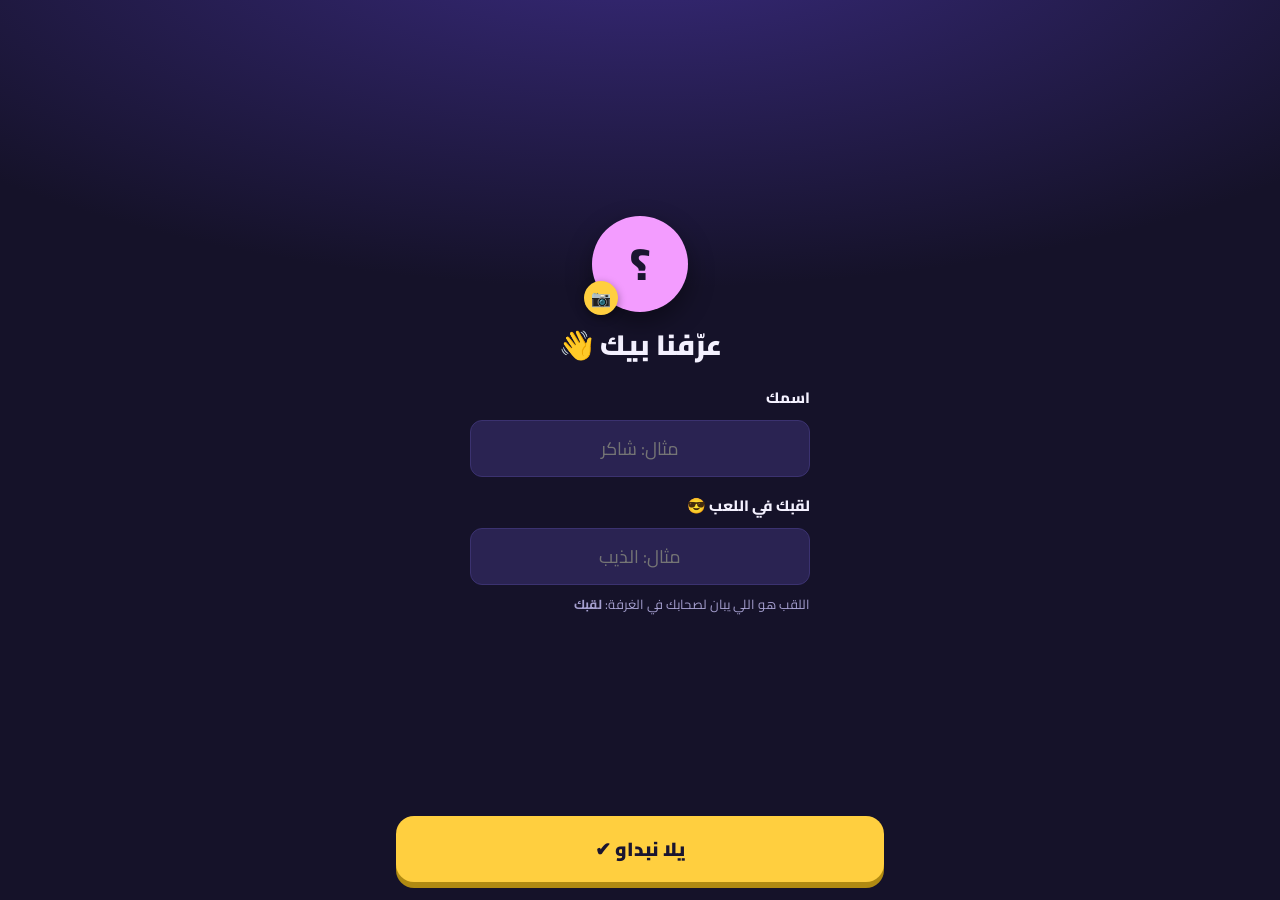
==== commit 4cf87a50: "v1.9: imposter only again; fix online rooms (reconnect, rejoin, votes, seen count, reveal), same scr" ====
--- a/index.html
+++ b/index.html
@@ -14,7 +14,6 @@
 <meta name="apple-mobile-web-app-title" content="المحتال">
 <meta name="description" content="شكون المحتال؟ لعبة جماعية بالعربية — صُنع بواسطة Chaker Red">
 <link rel="stylesheet" href="style.css">
-<link rel="stylesheet" href="uno.css">
 </head>
 <body>
 <div class="app">
@@ -70,148 +69,9 @@
   <button class="btn" id="pfSave">يلا نبداو ✔</button>
 </section>
 
-<!-- ===== اختيار اللعبة ===== -->
-<section class="screen" id="s-games">
+<!-- ===== القائمة الرئيسية ===== -->
+<section class="screen" id="s-home">
   <button class="me-chip" id="homeProfile"><span class="av" id="homeAv">؟</span><span id="homeNick"></span><span class="ed-ic">✏️</span></button>
-  <div class="home-head" style="margin-bottom:6px">
-    <img src="icon.svg" class="logo" alt="">
-    <h1>واش <span>نلعبو؟</span></h1>
-    <p class="sub">اختار اللعبة 👇</p>
-  </div>
-  <div class="games">
-    <button class="gcard g1" data-game="mohtal"><span class="gi">🕵️</span><span><b>شكون المحتال؟</b><small>كل واحد يشوف كلمة… إلا المحتال</small></span></button>
-    <button class="gcard g2" data-game="uno"><span class="gi">🃏</span><span><b>أونو</b><small>عادي • بلا رحمة • فليب — في نفس الواي فاي</small></span></button>
-    <button class="gcard g3" data-game="sj"><span class="gi">❓</span><span><b>سين جيم</b><small>فريقين، 6 فئات، 36 سؤال ووسائل مساعدة</small></span></button>
-  </div>
-  <div class="foot">صُنع بواسطة <b>Chaker Red</b></div>
-</section>
-
-<!-- ===== أونو: البداية ===== -->
-<section class="screen" id="s-uno-start">
-  <div class="top"><button class="x" data-games>➜</button><span class="chip">🃏 أونو</span><span class="sp"></span></div>
-  <div class="center">
-    <div class="uno-hero"><div class="uc c-r" style="--cw:86px;transform:rotate(-14deg) translate(30px,10px)"><span class="cor a">7</span><div class="mid"><span class="sym">7</span></div><span class="cor b">7</span></div><div class="uc wild" style="--cw:96px;z-index:2"><span class="cor a">+4</span><div class="mid"><span class="sym">+4</span></div><span class="cor b">+4</span></div><div class="uc c-b" style="--cw:86px;transform:rotate(14deg) translate(-30px,10px)"><span class="cor a">⇄</span><div class="mid"><span class="sym">⇄</span></div><span class="cor b">⇄</span></div></div>
-    <div class="big">مرحبا <span class="pname" id="unoHello"></span></div>
-    <div class="small">أونو يتلعب غير في الواي فاي: كل واحد بهاتفو 📶<br>اللي يفتح الطاولة هو اللي يختار القوانين 👑</div>
-  </div>
-  <button class="btn" id="unoHost">👑 افتح طاولة</button>
-  <button class="btn ghost" id="unoJoin">🔎 ادخل لطاولة</button>
-  <div class="small web-note hidden" id="unoWebNote">👑 الطاولة يفتحها القائد من تطبيق أندرويد. أنت تقدر تدخل من الزر اللي فوق ☝️</div>
-</section>
-
-<!-- ===== أونو: الغرفة قبل اللعب ===== -->
-<section class="screen" id="s-uno-lobby">
-  <div class="top"><button class="x" id="unoLeave">✕</button><span class="chip" id="unoRoomChip"></span><span class="count" id="unoCount"></span></div>
-  <div class="panel code-panel hidden" id="unoCodeBox">
-    <div class="small">رمز الطاولة (اضغط عليه باش تنسخو)</div>
-    <button class="code copyable" id="unoCode" dir="ltr"></button>
-    <div class="share-row" style="margin-top:10px">
-      <button class="btn small-btn" id="unoInvite">📤 ابعث الدعوة</button>
-      <button class="btn ghost small-btn" id="unoCopy">📋 نسخ الرمز</button>
-    </div>
-    <div class="web-join hidden" id="unoWebBox"><div class="label">📱 صحابك اللي عندهم آيفون</div><div class="qr" id="unoQr"></div><div class="code small-code" id="unoLink" dir="ltr"></div></div>
-  </div>
-  <div class="panel">
-    <div class="row"><div class="label">اللاعبين</div><div class="small" id="unoPInfo"></div></div>
-    <div class="plist" id="unoPlayers"></div>
-  </div>
-  <div class="panel" id="unoSettings"></div>
-  <div class="sticky">
-    <button class="btn host-only" id="unoStart">ابدأ اللعب ▶</button>
-    <div class="wait guest-only">⏳ في انتظار القائد يبدأ اللعب…</div>
-  </div>
-</section>
-
-<!-- ===== أونو: الطاولة (الهاتف بالعرض) ===== -->
-<section class="screen" id="s-uno-table">
-  <div class="ut-bg"><div class="felt"></div><canvas id="utCanvas"></canvas></div>
-  <div class="ut" id="utMain">
-    <div class="ut-top">
-      <button class="ut-x" id="utLeave">✕</button>
-      <div class="opps" id="utOpps"></div>
-      <div class="ut-info"><span class="ut-chip" id="utMode"></span><span class="ut-chip" id="utSide"></span></div>
-    </div>
-    <div class="ut-mid">
-      <div class="deck" id="utDeck"><div class="deck-lbl hidden" id="utDeckLbl">👆 اسحب</div></div>
-      <div class="pile-wrap" id="utPileWrap">
-        <div class="color-glow" id="utGlow"></div>
-        <div class="dir-ring" id="utDir"></div>
-        <div class="pile" id="utPile"></div>
-        <div class="pend hidden" id="utPend"></div>
-      </div>
-      <div class="actions">
-        <button class="ubtn uno-btn" id="utUno">أونو!</button>
-        <button class="ubtn go hidden" id="utPlay">العب ✔</button>
-        <button class="ubtn danger hidden" id="utChallenge">⚔️ تحدّى</button>
-        <button class="ubtn hidden" id="utTake">🃏 اسحب</button>
-        <button class="ubtn hidden" id="utPass">⏭️ فوت</button>
-      </div>
-    </div>
-    <div class="ut-hand">
-      <div class="myturn-bar"><i id="utBar"></i></div>
-      <div class="turn-msg" id="utTurnMsg"></div>
-      <div class="hand-tools"><button id="utMateBtn" class="hidden">🤝</button><button id="utSortC">🎨 لون</button><button id="utSortN">🔢 رقم</button></div>
-      <div class="mates hidden" id="utMates"></div>
-      <div class="hand" id="utHand"></div>
-    </div>
-  </div>
-  <div id="utModal"></div>
-  <div class="rotate-msg"><div class="ph">📱</div><div class="big">دوّر الهاتف بالعرض</div><div class="small">أونو يتلعب والهاتف مدوّر 90°</div></div>
-</section>
-
-<!-- ===== سين جيم: البداية ===== -->
-<section class="screen" id="s-sj-start">
-  <div class="top"><button class="x" data-games>➜</button><span class="chip">❓ سين جيم</span><span class="sp"></span></div>
-  <div class="center">
-    <div class="emoji">❓</div>
-    <div class="big">مرحبا <span class="pname" id="sjHello"></span></div>
-    <div class="small">فريقين ضد بعض • 6 فئات • 36 سؤال<br>200 • 400 • 600 نقطة، و3 وسائل مساعدة لكل فريق<br>اللي يفتح الغرفة هو الحكم 👑 (يشوف الأجوبة)</div>
-  </div>
-  <button class="btn" id="sjHost">👑 افتح غرفة (أنا الحكم)</button>
-  <button class="btn ghost" id="sjJoin">🔎 ادخل لغرفة</button>
-  <div class="small web-note hidden" id="sjWebNote">👑 الغرفة يفتحها الحكم من تطبيق أندرويد. أنت تقدر تدخل من الزر اللي فوق ☝️</div>
-</section>
-
-<!-- ===== سين جيم: الغرفة ===== -->
-<section class="screen" id="s-sj-lobby">
-  <div class="top"><button class="x" id="sjLeave">✕</button><span class="chip" id="sjRoomChip"></span><span class="sp"></span></div>
-  <div class="panel code-panel hidden" id="sjCodeBox">
-    <div class="small">رمز الغرفة (اضغط باش تنسخو)</div>
-    <button class="code copyable" id="sjCode" dir="ltr"></button>
-    <div class="share-row" style="margin-top:10px"><button class="btn small-btn" id="sjInvite">📤 ابعث الدعوة</button><button class="btn ghost small-btn" id="sjCopy">📋 نسخ الرمز</button></div>
-    <div class="web-join hidden" id="sjWebBox"><div class="label">📱 صحابك اللي عندهم آيفون</div><div class="qr" id="sjQr"></div><div class="code small-code" id="sjLink" dir="ltr"></div></div>
-  </div>
-  <div class="panel"><div class="row"><div class="label">الفرق</div><div class="small host-only">⇄ باش تبدّل الفريق</div></div><div id="sjTeams" class="sj-teams"></div></div>
-  <div class="panel"><div class="row"><div class="label">الفئات</div><div class="small" id="sjCatInfo"></div></div><div class="cats" id="sjCats"></div></div>
-  <div class="panel" id="sjSet"></div>
-  <div class="sticky">
-    <button class="btn host-only" id="sjStart">ابدأ سين جيم ▶</button>
-    <div class="wait guest-only">⏳ في انتظار الحكم يبدأ…</div>
-  </div>
-</section>
-
-<!-- ===== سين جيم: اللعب ===== -->
-<section class="screen" id="s-sj-game">
-  <div class="top"><button class="x sjLeave2">✕</button><span class="chip">❓ سين جيم</span><button class="x host-only" id="sjEnd" title="نهاية">🏁</button></div>
-  <div class="sj-scores" id="sjScores"></div>
-  <div id="sjBoard" class="view on"><div class="sj-turn" id="sjTurn"></div><div class="sj-grid"></div></div>
-  <div id="sjQ" class="view on hidden">
-    <div class="sj-qcard">
-      <div class="sj-qtop"><span class="chip" id="sjQCat"></span><div class="sj-ring" id="sjRing"><span id="sjTime"></span></div></div>
-      <div class="sj-qtext" id="sjQText"></div>
-      <div class="small" id="sjQWho"></div>
-      <div id="sjQUsed"></div>
-    </div>
-    <div class="sj-helpers" id="sjHelpers"></div>
-    <div class="panel hidden" id="sjAnswer"></div>
-    <div class="sj-judge hidden" id="sjJudge"></div>
-  </div>
-  <div id="sjOver" class="view on hidden center"></div>
-</section>
-
-<!-- ===== القائمة الرئيسية (شكون المحتال؟) ===== -->
-<section class="screen" id="s-home">
-  <div class="top"><button class="x" data-games>➜</button><span class="chip">🕵️ شكون المحتال؟</span><span class="sp"></span></div>
   <div class="home-head">
     <img src="icon.svg" class="logo" alt="">
     <h1>شكون <span>المحتال؟</span></h1>
@@ -429,7 +289,6 @@
     </div>
     <div class="sticky">
       <button class="btn host-only" id="wVote">🗳️ تصويت: شكون المحتال؟</button>
-      <button class="btn ghost host-only" id="wReveal">اكشف المحتال بلا تصويت 🔍</button>
       <div class="wait guest-only">تناقشو… القائد رايح يفتح التصويت 🗳️</div>
     </div>
   </div>
@@ -529,9 +388,5 @@
 <script src="defs8.js"></script>
 <script src="photos.js"></script>
 <script src="app.js"></script>
-<script src="uno-engine.js"></script>
-<script src="uno-ui.js"></script>
-<script src="sj-data.js"></script>
-<script src="sj.js"></script>
 </body>
 </html>
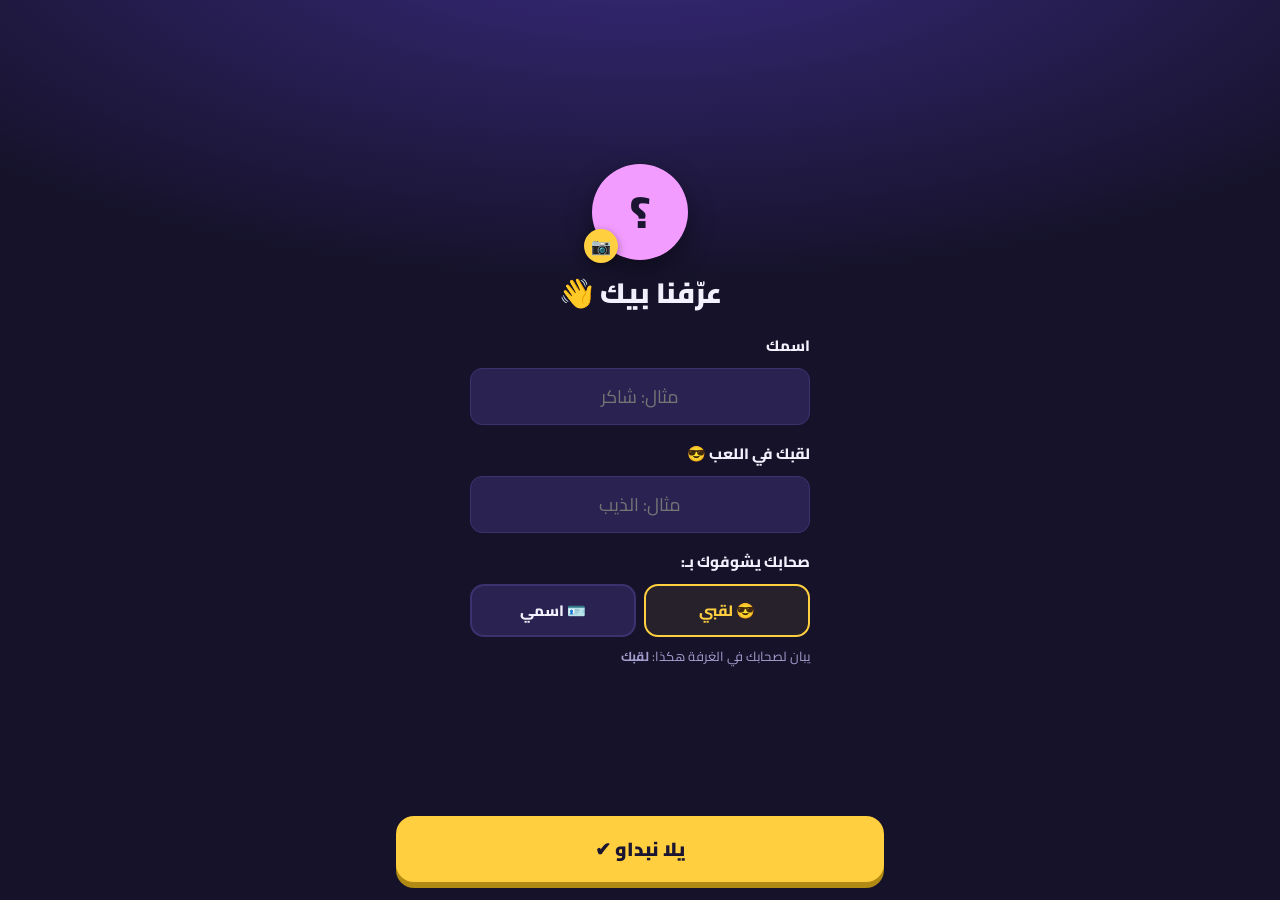
==== commit 0aeea312: "v2.0: مين المحتال؟ — online rooms over the internet, friends and join requests, rejoin after going o" ====
--- a/index.html
+++ b/index.html
@@ -4,15 +4,15 @@
 <meta charset="utf-8">
 <meta name="viewport" content="width=device-width, initial-scale=1, viewport-fit=cover, user-scalable=no">
 <meta name="theme-color" content="#151229">
-<title>شكون المحتال؟</title>
+<title>مين المحتال؟</title>
 <link rel="icon" href="icon.svg" type="image/svg+xml">
 <link rel="manifest" href="manifest.json">
 <link rel="apple-touch-icon" href="icon-512.png">
 <meta name="apple-mobile-web-app-capable" content="yes">
 <meta name="mobile-web-app-capable" content="yes">
 <meta name="apple-mobile-web-app-status-bar-style" content="black-translucent">
-<meta name="apple-mobile-web-app-title" content="المحتال">
-<meta name="description" content="شكون المحتال؟ لعبة جماعية بالعربية — صُنع بواسطة Chaker Red">
+<meta name="apple-mobile-web-app-title" content="مين المحتال؟">
+<meta name="description" content="مين المحتال؟ لعبة جماعية بالعربية — صُنع بواسطة Chaker Red">
 <link rel="stylesheet" href="style.css">
 </head>
 <body>
@@ -21,9 +21,9 @@
 <!-- ===== أول تشغيل: الأذونات ===== -->
 <section class="screen" id="s-perm">
   <div class="center">
-    <img src="icon.svg" class="logo pop" alt="">
+    <img src="icon-512.png" class="logo pop" alt="">
     <div class="big">مرحبا بيك! 👋</div>
-    <p class="lead">باش تلعب مع صحابك في نفس الواي فاي، اللعبة تحتاج إذن <b>الأجهزة القريبة والشبكة المحلية</b>.<br>هذا الطلب مرة وحدة برك.</p>
+    <p class="lead">باش تلعب مع صحابك في نفس الواي فاي (بلا إنترنت)، اللعبة تحتاج إذن <b>الأجهزة القريبة والشبكة المحلية</b>.<br>هذا الطلب مرة وحدة برك.</p>
     <ul class="perm-list">
       <li>📶 <span>تلقى الغرف تاع صحابك في نفس الواي فاي</span></li>
       <li>👑 <span>تفتح غرفة وصحابك يدخلو فيها</span></li>
@@ -36,8 +36,8 @@
 <!-- ===== شاشة البداية ===== -->
 <section class="screen" id="s-splash">
   <div class="center splash">
-    <img src="icon.svg" class="logo big-logo" alt="">
-    <div class="title-xl">شكون <span>المحتال؟</span></div>
+    <img src="icon-512.png" class="logo big-logo" alt="">
+    <div class="title-xl">مين <span>المحتال؟</span></div>
     <div class="made">صُنع بواسطة</div>
     <div class="sign">Chaker Red</div>
   </div>
@@ -63,7 +63,9 @@
       <input class="field" id="pfName" maxlength="20" placeholder="مثال: شاكر" autocomplete="off">
       <label class="pf-l" for="pfNick">لقبك في اللعب 😎</label>
       <input class="field" id="pfNick" maxlength="14" placeholder="مثال: الذيب" autocomplete="off">
-      <div class="small">اللقب هو اللي يبان لصحابك في الغرفة: <b id="pfPreview">لقبك</b></div>
+      <label class="pf-l">صحابك يشوفوك بـ:</label>
+      <div class="pick-row" id="pfShow"><button type="button" data-show="nick">😎 لقبي</button><button type="button" data-show="name">🪪 اسمي</button></div>
+      <div class="small">يبان لصحابك في الغرفة هكذا: <b id="pfPreview">لقبك</b></div>
     </div>
   </div>
   <button class="btn" id="pfSave">يلا نبداو ✔</button>
@@ -73,13 +75,19 @@
 <section class="screen" id="s-home">
   <button class="me-chip" id="homeProfile"><span class="av" id="homeAv">؟</span><span id="homeNick"></span><span class="ed-ic">✏️</span></button>
   <div class="home-head">
-    <img src="icon.svg" class="logo" alt="">
-    <h1>شكون <span>المحتال؟</span></h1>
+    <img src="icon-512.png" class="logo" alt="">
+    <h1>مين <span>المحتال؟</span></h1>
     <p class="sub">لعبة جماعية للأصحاب</p>
   </div>
+  <button class="btn resume hidden" id="homeResume">🔄 رجوع للغرفة</button>
   <button class="mode" id="goWifi">
-    <span class="mi">📶</span>
-    <span><b>العب مع صحابك</b><small>كل واحد بهاتفو، في نفس الواي فاي</small></span>
+    <span class="mi">🌍</span>
+    <span><b>العب مع صحابك</b><small>كل واحد بهاتفو — بالإنترنت ولا في نفس الواي فاي</small></span>
+  </button>
+  <button class="mode alt slim" data-friends>
+    <span class="mi">👥</span>
+    <span><b>أصحابي</b><small>زيد صحابك وادخل لغرفهم</small></span>
+    <span class="badge hidden" data-frbadge></span>
   </button>
   <button class="mode alt" id="goPass">
     <span class="mi">📱</span>
@@ -104,7 +112,7 @@
     <button class="btn ghost small-btn" id="exportData">📦 تصدير بياناتي</button>
     <button class="btn ghost small-btn" id="importData">📂 استرجاع بياناتي</button>
   </div>
-  <div class="small" style="text-align:center">التصدير يحفظ كلماتك وتعريفاتك وصورك في ملف واحد</div>
+  <div class="small" style="text-align:center">التصدير يحفظ كلماتك وتعريفاتك في ملف واحد</div>
   <div class="wcats" id="wcats"></div>
 </section>
 
@@ -116,8 +124,6 @@
     <input class="field wide" id="wcNew" maxlength="30" placeholder="الكلمة" style="margin-top:8px">
     <input class="field wide" id="wcNewDef" maxlength="80" placeholder="التعريف (لازم) — مثال: حيوان يعيش في الغابة" style="margin-top:8px">
     <div class="row" style="margin-top:8px">
-      <button class="btn ghost small-btn" id="wcNewPhoto">📷 صورة (اختياري)</button>
-      <img class="mini-photo hidden" id="wcNewPhotoPrev" alt="">
       <button class="btn small-btn" id="wcAdd">زيد ✔</button>
     </div>
   </div>
@@ -164,7 +170,6 @@
     <div class="big pname" id="passName"></div>
     <div class="flip" id="pFlip"></div>
   </div>
-  <button class="btn ghost small-btn hidden add-photo" id="pAddPhoto">📷 زيد صورة لهذي الكلمة</button>
   <button class="btn hidden" id="pNext">فهمت، خبّي ومرّر ⬅</button>
 </section>
 
@@ -192,34 +197,66 @@
   <button class="btn ghost" id="pBack">تبديل الفئات أو اللاعبين</button>
 </section>
 
-<!-- ===== واي فاي: الاسم ===== -->
+<!-- ===== العب مع صحابك ===== -->
 <section class="screen" id="s-w-name">
-  <div class="top"><button class="x" data-home>➜</button><span class="chip">📶 العب مع صحابك</span><span class="sp"></span></div>
-  <div class="center">
-    <div class="emoji">👋</div>
-    <div class="big">مرحبا <span class="pname" id="wHello"></span></div>
+  <div class="top"><button class="x" data-home>➜</button><span class="chip">🌍 العب مع صحابك</span><span class="sp"></span></div>
+  <div class="center tight">
+    <div class="big">مرحبا <span class="pname" id="wHello"></span> 👋</div>
     <button class="link" id="wEditName">✏️ بدّل اسمك</button>
     <input type="hidden" id="wName">
-    <div class="small">كل الصحاب لازم يكونو في نفس الواي فاي،<br>ولا متصلين بنقطة الاتصال (هوتسبوت) تاع القائد.</div>
-  </div>
-  <button class="btn" id="wHost">👑 إنشاء غرفة</button>
-  <button class="btn ghost" id="wJoin">🔎 انضمام لغرفة</button>
+  </div>
+  <button class="btn resume hidden" id="wResume">🔄 رجوع للغرفة</button>
+  <div class="online-box" id="wOnlineBox">
+    <div class="sep-label">🌍 أونلاين — صحابك من أي بلاصة</div>
+    <button class="btn" id="wHostOnline">👑 افتح غرفة أونلاين</button>
+    <button class="btn ghost" id="wJoinCode">🔗 ادخل بالرمز ولا الرابط</button>
+    <button class="btn ghost" data-friends>👥 أصحابي <span class="badge hidden" data-frbadge></span></button>
+    <div class="small" id="wOnlineSt"></div>
+  </div>
+  <div class="online-box" id="wLocalBox">
+    <div class="sep-label">📶 بلا إنترنت — نفس الواي فاي ولا الهوتسبوت</div>
+    <div class="row2">
+      <button class="btn ghost small-btn" id="wHost">📶 افتح غرفة محلية</button>
+      <button class="btn ghost small-btn" id="wJoin">📶 الغرف القريبة</button>
+    </div>
+  </div>
   <div class="small web-note hidden" id="wWebNote">👑 الغرفة يفتحها القائد من تطبيق أندرويد.<br>أنت تقدر تدخل لغرفة صحابك من الزر اللي فوق ☝️</div>
 </section>
 
 <!-- ===== واي فاي: البحث عن غرف ===== -->
 <section class="screen" id="s-w-find">
-  <div class="top"><button class="x" data-wback>➜</button><span class="chip">🔎 الغرف القريبة</span><span class="sp"></span></div>
+  <div class="top"><button class="x" data-wback>➜</button><span class="chip" id="wFindChip">🔗 ادخل لغرفة</span><span class="sp"></span></div>
   <div class="searching" id="wSearching"><span class="radar"></span><span>نقلبو على غرف في نفس الواي فاي…</span></div>
   <div class="rooms" id="rooms"></div>
   <div class="panel">
-    <div class="label">ما لقيتش الغرفة؟</div>
-    <div class="small">اكتب رمز الغرفة اللي يبان عند القائد</div>
+    <div class="label">🔑 رمز الغرفة</div>
+    <div class="small">اكتب الرمز اللي يبان عند القائد (ولا الصق رابط الدعوة)</div>
     <div class="row" style="margin-top:10px">
-      <input class="field" id="wIp" inputmode="decimal" placeholder="مثال: 192.168.1.5" dir="ltr">
+      <input class="field" id="wIp" autocapitalize="characters" autocomplete="off" placeholder="ABCD-EFGH" dir="ltr">
       <button class="btn small-btn" id="wIpGo">دخول</button>
     </div>
   </div>
+</section>
+
+<!-- ===== صحابي ===== -->
+<section class="screen" id="s-friends">
+  <div class="top"><button class="x" id="fBack">➜</button><span class="chip">👥 أصحابي</span><span class="sp"></span></div>
+  <div class="panel code-panel">
+    <div class="small">الكود تاعك — عطيه لصحابك باش يزيدوك (اضغط تنسخو)</div>
+    <button class="code copyable" id="fMyCode" dir="ltr">…</button>
+    <div class="share-row" style="margin-top:8px"><button class="btn small-btn" id="fShare">📤 ابعث الكود لصحابك</button></div>
+  </div>
+  <div class="panel">
+    <div class="label">➕ زيد صاحب بالكود تاعو</div>
+    <div class="row" style="margin-top:8px"><input class="field" id="fAddCode" autocapitalize="characters" autocomplete="off" placeholder="ABCD-EFGH" dir="ltr" maxlength="9"><button class="btn small-btn" id="fAdd">زيد</button></div>
+    <div id="fOut"></div>
+  </div>
+  <div class="panel hidden" id="fReqBox"><div class="label">📥 طلبات الصداقة</div><div class="plist" id="fReqs"></div></div>
+  <div class="panel">
+    <div class="row"><div class="label">صحابي</div><div class="small" id="fInfo"></div></div>
+    <div class="plist" id="fList"></div>
+  </div>
+  <div class="small" style="text-align:center" id="fConn"></div>
 </section>
 
 <!-- ===== واي فاي: الغرفة / اللعب ===== -->
@@ -229,7 +266,8 @@
     <span class="chip" id="wRoomChip"></span>
     <span class="count" id="wCount"></span>
   </div>
-  <div class="conn hidden" id="wConn">⏳ إعادة الاتصال…</div>
+  <div class="conn hidden" id="wConn">⏳ إعادة الاتصال… (ما تخرجش، نرجعو وحدنا)</div>
+  <div class="panel reqs hidden" id="wReqs"></div>
 
   <!-- اللوبي -->
   <div id="v-lobby" class="view">
@@ -240,10 +278,10 @@
         <button class="btn small-btn" id="wInvite">📤 ابعث الدعوة</button>
         <button class="btn ghost small-btn" id="wCopyCode">📋 نسخ الرمز</button>
       </div>
-      <div class="small">الرابط يفتح التطبيق مباشرة في الغرفة، ولا المتصفح إذا ما عندوش التطبيق</div>
+      <div class="small" id="wCodeNote"></div>
       <div class="web-join hidden" id="wWebBox">
-        <div class="label">📱 صحابك اللي عندهم آيفون</div>
-        <div class="small">يصوّرو هذا الكود بالكاميرا، ولا يفتحو الرابط في Safari</div>
+        <div class="label" id="wWebLabel">📱 صحابك اللي عندهم آيفون</div>
+        <div class="small" id="wWebSmall">يصوّرو هذا الكود بالكاميرا، ولا يفتحو الرابط في Safari</div>
         <div class="qr" id="wQr"></div>
         <div class="code small-code" id="wLink" dir="ltr"></div>
       </div>
@@ -268,7 +306,6 @@
     <div class="center">
       <div class="small" id="wCardTop">اضغط مطوّل على البطاقة باش تشوف كلمتك — كي تسيّب تتخبّى</div>
       <div class="flip" id="wFlip"></div>
-      <button class="btn ghost small-btn hidden add-photo" data-addphoto>📷 زيد صورة لهذي الكلمة</button>
       <div class="seen" id="wSeen"></div>
     </div>
     <div class="sticky">
@@ -285,10 +322,9 @@
       <div class="spin" id="wSpin"></div>
       <div class="small rule hidden" id="wRule">كل واحد يقول كلمة وحدة على كلمتو بلا ما يفضحها،<br>ومن بعد تناقشو وتصوتو على المحتال.</div>
       <button class="peek" data-peek>👁️ اضغط مطوّل باش تشوف كلمتك</button>
-      <button class="btn ghost small-btn hidden add-photo" data-addphoto>📷 زيد صورة لهذي الكلمة</button>
     </div>
     <div class="sticky">
-      <button class="btn host-only" id="wVote">🗳️ تصويت: شكون المحتال؟</button>
+      <button class="btn host-only" id="wVote">🗳️ تصويت: مين المحتال؟</button>
       <div class="wait guest-only">تناقشو… القائد رايح يفتح التصويت 🗳️</div>
     </div>
   </div>
@@ -296,7 +332,7 @@
   <!-- التصويت -->
   <div id="v-vote" class="view">
     <div class="vote-head">
-      <div class="big">🗳️ شكون المحتال؟</div>
+      <div class="big">🗳️ مين المحتال؟</div>
       <div class="small" id="wVoteInfo">اختار اللاعب اللي تشك فيه، ومن بعد أكّد صوتك</div>
     </div>
     <div class="vlist" id="wVoteList"></div>
@@ -331,7 +367,7 @@
 </div>
 
 <!-- كلمتي: تبان غير وقت الضغط المطوّل -->
-<div class="peek-pop hidden" id="peekPop"><div class="peek-card"><div class="cat-l" id="peekCat"></div><img class="wphoto hidden" id="peekImg" alt=""><div class="word" id="peekWord"></div><div class="def hidden" id="peekDef"></div><div class="hint">سيّب صبعك باش تخبّيها</div></div></div>
+<div class="peek-pop hidden" id="peekPop"><div class="peek-card"><div class="cat-l" id="peekCat"></div><div class="word" id="peekWord"></div><div class="def hidden" id="peekDef"></div><div class="hint">سيّب صبعك باش تخبّيها</div></div></div>
 <!-- بطاقة اللاعب: إحصائياتو في اللعب أونلاين -->
 <div class="modal hidden" id="pcard"><div class="mbox pc">
   <div class="pf-av" id="pcAv">؟</div>
@@ -346,18 +382,11 @@
   <div class="small" id="pcGames"></div>
   <button class="btn ghost" id="pcClose">رجوع</button>
 </div></div>
-<!-- تعديل كلمة: التعريف والصورة -->
+<!-- تعديل كلمة: التعريف -->
 <div class="modal hidden" id="wordSheet"><div class="mbox sheet">
   <div class="big" id="wsWord"></div>
   <label class="pf-l" for="wsDef">التعريف</label>
   <textarea id="wsDef" rows="2" maxlength="80"></textarea>
-  <div class="label">📷 الصورة</div>
-  <img class="ws-photo hidden" id="wsPhoto" alt="">
-  <div class="small" id="wsNoPhoto">ما عندهاش صورة</div>
-  <div class="share-row">
-    <button class="btn ghost small-btn" id="wsPick">📷 اختار صورة</button>
-    <button class="btn ghost small-btn hidden" id="wsDelPhoto">🗑️ نحّي الصورة</button>
-  </div>
   <div class="mbtns"><button class="btn" id="wsSave">حفظ ✔</button><button class="btn ghost" id="wsClose">رجوع</button></div>
 </div></div>
 <!-- مشاركة / استيراد الكلمات -->
@@ -375,6 +404,7 @@
 <script src="config.js"></script>
 <script src="capacitor.js"></script>
 <script src="qrcode.js"></script>
+<script src="mqtt.min.js"></script>
 <script src="words.js"></script>
 <script src="words2.js"></script>
 <script src="words3.js"></script>
@@ -386,7 +416,7 @@
 <script src="defs6.js"></script>
 <script src="defs7.js"></script>
 <script src="defs8.js"></script>
-<script src="photos.js"></script>
 <script src="app.js"></script>
+<script src="online.js"></script>
 </body>
 </html>
--- a/style.css
+++ b/style.css
@@ -281,3 +281,32 @@
 .confetti{position:fixed;inset:0;pointer-events:none;overflow:hidden;z-index:10}
 .confetti i{position:absolute;top:-20px;width:10px;height:16px;border-radius:3px;animation:fall linear forwards}
 @keyframes fall{to{transform:translateY(110vh) rotate(720deg)}}
+
+.pick-row{display:flex;gap:8px;width:100%}
+.pick-row button{flex:1;padding:10px 6px;border-radius:14px;background:var(--card);border:2px solid var(--line);font-weight:800;color:inherit;font-family:inherit;font-size:15px;transition:transform .15s}
+.pick-row button.on{border-color:var(--accent);color:var(--accent);background:rgba(255,207,63,.08)}
+.pick-row button:active{transform:scale(.95)}
+
+/* ===== الأونلاين والأصحاب ===== */
+.center.tight{flex:0;gap:6px;padding-top:6px}
+.online-box{display:flex;flex-direction:column;gap:10px;width:100%}
+.sep-label{font-size:13px;font-weight:800;color:var(--muted);text-align:center;margin-top:6px;display:flex;align-items:center;gap:8px}
+.sep-label::before,.sep-label::after{content:"";flex:1;height:1px;background:var(--line)}
+.row2{display:flex;gap:8px}
+.row2 .btn{flex:1;font-size:15px;padding:12px 8px}
+.btn.resume{background:linear-gradient(135deg,#3fe0a5,#1fb57f);color:#0c2a20;box-shadow:0 6px 0 #127a55;animation:pulse 1.6s ease-in-out infinite}
+@keyframes pulse{50%{transform:scale(1.03)}}
+.badge{display:inline-flex;align-items:center;justify-content:center;min-width:22px;height:22px;padding:0 6px;border-radius:11px;background:var(--accent2);color:#fff;font-size:13px;font-weight:900;margin-inline-start:6px;vertical-align:middle}
+.mode .badge{margin-inline-start:auto}
+.badge.hidden{display:none}
+.mini{flex:none;padding:7px 10px;border-radius:12px;font-size:13px;font-weight:900;background:var(--bg2);color:var(--text);border:1px solid var(--line);white-space:nowrap}
+.mini.ok{background:var(--ok);color:#0c2a20;border:0}
+.mini.no{background:#3b2440;color:#ff8da0;border:0}
+.mini.wait{opacity:.7}
+.mini:active{transform:scale(.94)}
+.reqs{border:2px solid var(--accent);animation:pop .35s var(--ease-back);display:flex;flex-direction:column;gap:8px}
+.reqs .label{color:var(--accent)}
+.out-row{display:flex;align-items:center;gap:8px;flex-wrap:wrap;margin-top:8px}
+.pl.fr .stats-mini{font-weight:700}
+#fMyCode{font-size:28px;letter-spacing:2px}
+#wOnlineSt{text-align:center}
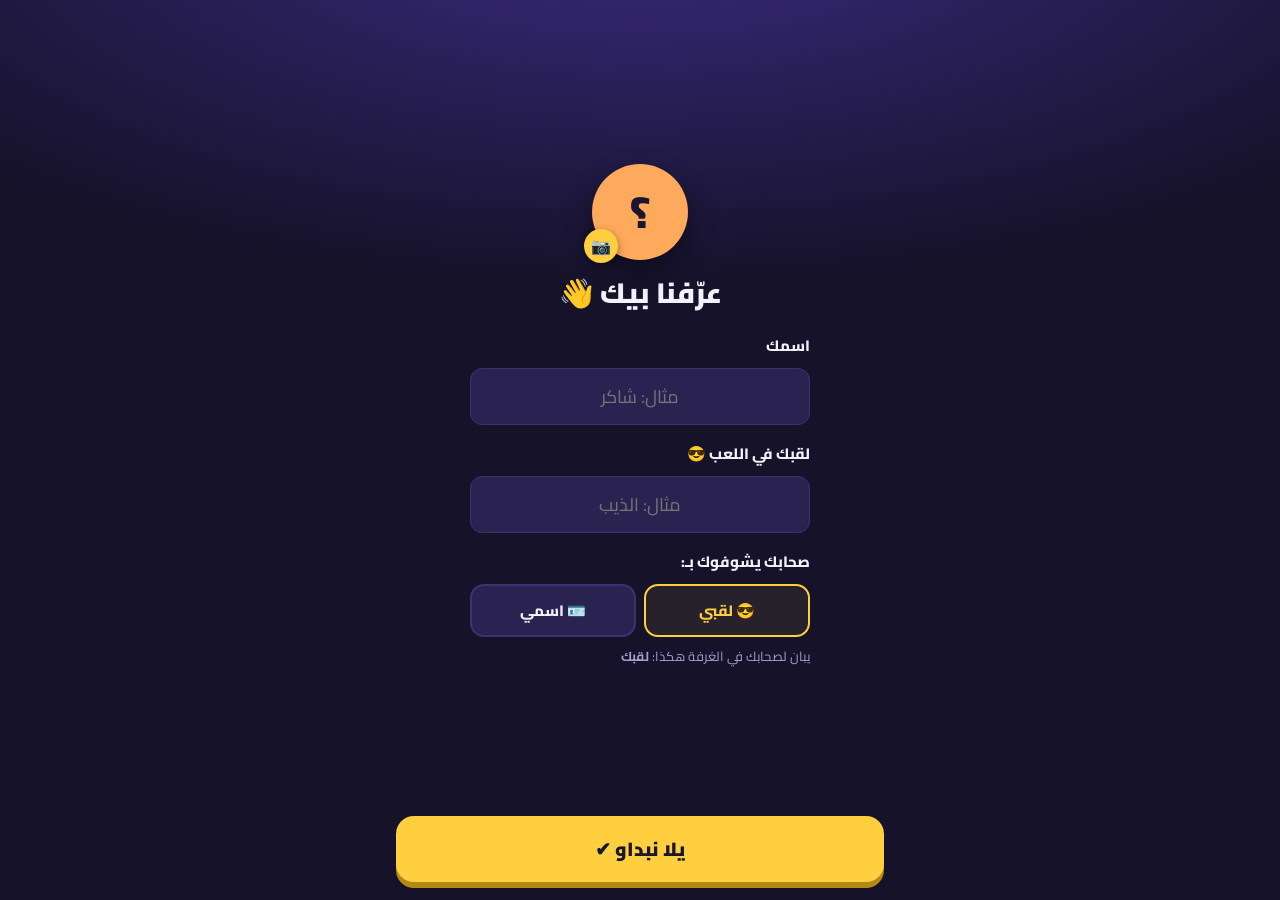
==== commit 5f59fefe: "Version tags on scripts so updates never mix old and new files Co-Authored-By: Claude Opus 5.5 <nore" ====
--- a/index.html
+++ b/index.html
@@ -13,7 +13,7 @@
 <meta name="apple-mobile-web-app-status-bar-style" content="black-translucent">
 <meta name="apple-mobile-web-app-title" content="مين المحتال؟">
 <meta name="description" content="مين المحتال؟ لعبة جماعية بالعربية — صُنع بواسطة Chaker Red">
-<link rel="stylesheet" href="style.css">
+<link rel="stylesheet" href="style.css?v=200">
 </head>
 <body>
 <div class="app">
@@ -404,7 +404,7 @@
 <script src="config.js"></script>
 <script src="capacitor.js"></script>
 <script src="qrcode.js"></script>
-<script src="mqtt.min.js"></script>
+<script src="mqtt.min.js?v=200"></script>
 <script src="words.js"></script>
 <script src="words2.js"></script>
 <script src="words3.js"></script>
@@ -416,7 +416,7 @@
 <script src="defs6.js"></script>
 <script src="defs7.js"></script>
 <script src="defs8.js"></script>
-<script src="app.js"></script>
-<script src="online.js"></script>
+<script src="app.js?v=200"></script>
+<script src="online.js?v=200"></script>
 </body>
 </html>
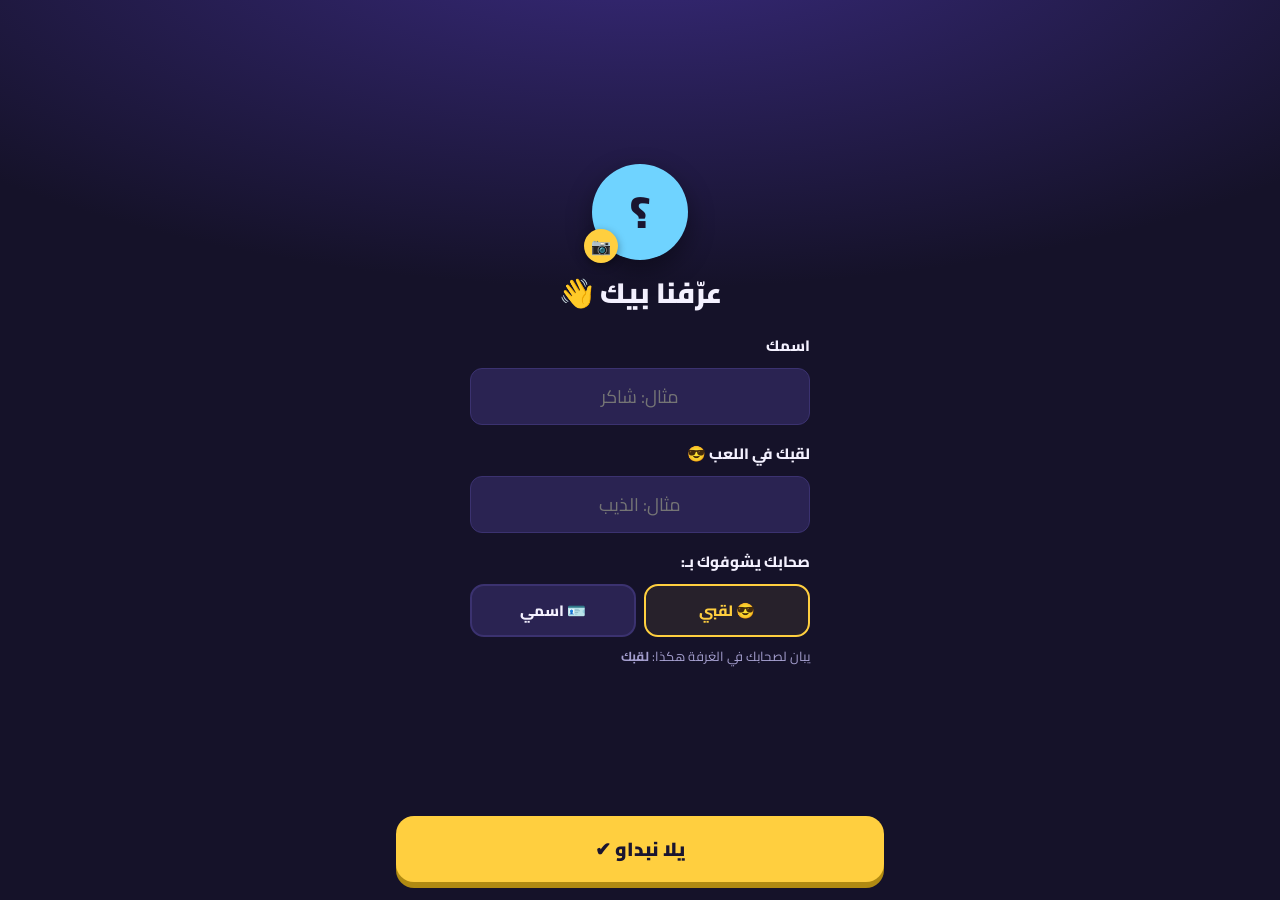
==== commit ecaeb2f6: "Test-only player override works on localhost only Co-Authored-By: Claude Opus 5.5 <noreply@anthropic" ====
--- a/index.html
+++ b/index.html
@@ -13,7 +13,7 @@
 <meta name="apple-mobile-web-app-status-bar-style" content="black-translucent">
 <meta name="apple-mobile-web-app-title" content="مين المحتال؟">
 <meta name="description" content="مين المحتال؟ لعبة جماعية بالعربية — صُنع بواسطة Chaker Red">
-<link rel="stylesheet" href="style.css?v=200">
+<link rel="stylesheet" href="style.css?v=201">
 </head>
 <body>
 <div class="app">
@@ -404,7 +404,7 @@
 <script src="config.js"></script>
 <script src="capacitor.js"></script>
 <script src="qrcode.js"></script>
-<script src="mqtt.min.js?v=200"></script>
+<script src="mqtt.min.js?v=201"></script>
 <script src="words.js"></script>
 <script src="words2.js"></script>
 <script src="words3.js"></script>
@@ -416,7 +416,7 @@
 <script src="defs6.js"></script>
 <script src="defs7.js"></script>
 <script src="defs8.js"></script>
-<script src="app.js?v=200"></script>
-<script src="online.js?v=200"></script>
+<script src="app.js?v=201"></script>
+<script src="online.js?v=201"></script>
 </body>
 </html>
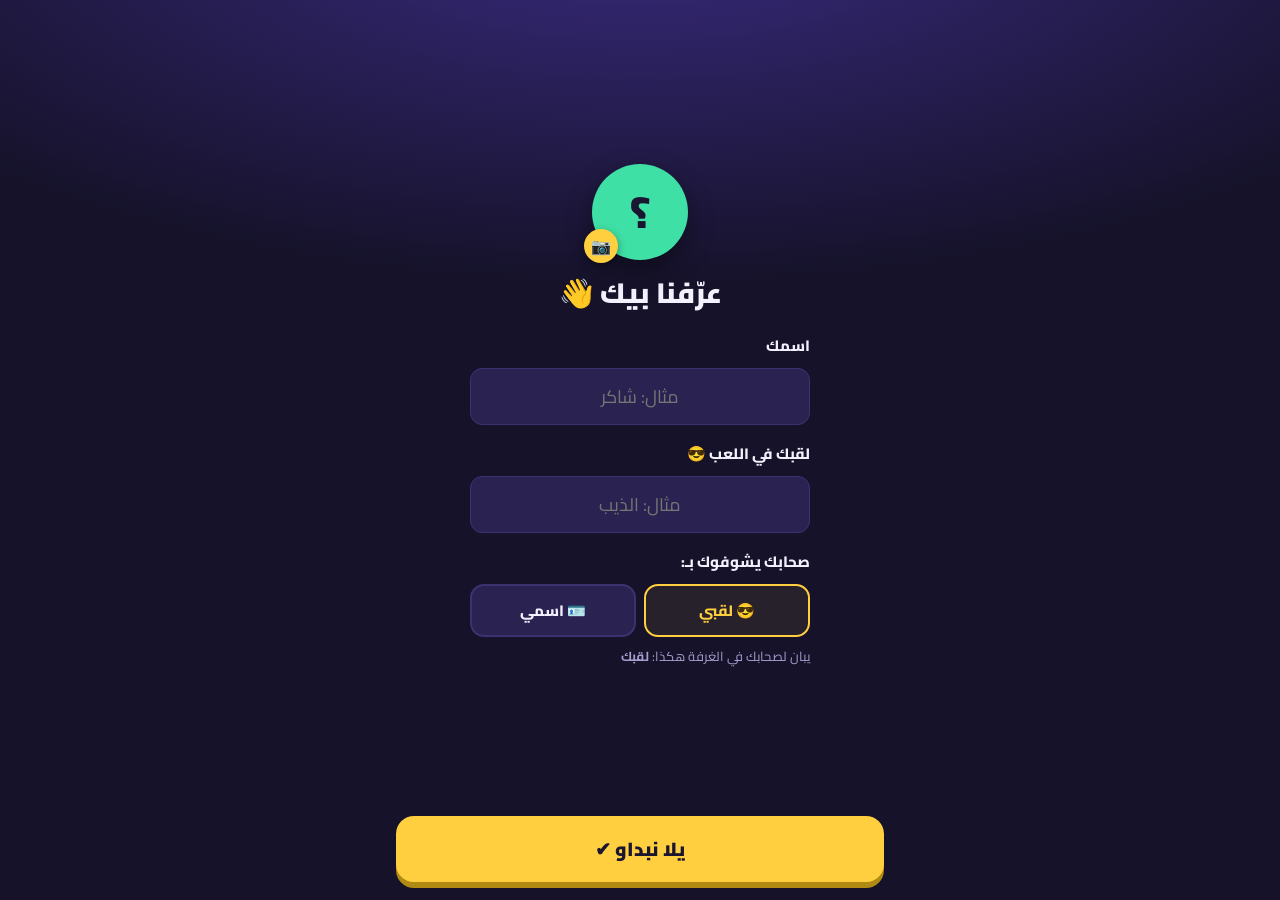
==== commit eafb2e0f: "v2.1: word packs — leader switch between Claude words and an imported pack, clear 'which words' labe" ====
--- a/index.html
+++ b/index.html
@@ -13,7 +13,7 @@
 <meta name="apple-mobile-web-app-status-bar-style" content="black-translucent">
 <meta name="apple-mobile-web-app-title" content="مين المحتال؟">
 <meta name="description" content="مين المحتال؟ لعبة جماعية بالعربية — صُنع بواسطة Chaker Red">
-<link rel="stylesheet" href="style.css?v=201">
+<link rel="stylesheet" href="style.css?v=210">
 </head>
 <body>
 <div class="app">
@@ -113,6 +113,13 @@
     <button class="btn ghost small-btn" id="importData">📂 استرجاع بياناتي</button>
   </div>
   <div class="small" style="text-align:center">التصدير يحفظ كلماتك وتعريفاتك في ملف واحد</div>
+  <div class="panel orig-panel">
+    <div class="label">📦 الكلمات الأصلية</div>
+    <div class="small" id="origInfo"></div>
+    <div id="origCats" class="orig-cats"></div>
+    <div class="share-row"><button class="btn ghost small-btn" id="origImport">📥 زيد من ملف</button><button class="btn ghost small-btn hidden" id="origDel">🗑️ نحّيها</button></div>
+  </div>
+  <div class="label" style="margin-top:4px">🤖 كلمات Claude (تتعدل)</div>
   <div class="wcats" id="wcats"></div>
 </section>
 
@@ -304,6 +311,7 @@
   <!-- البطاقة -->
   <div id="v-card" class="view">
     <div class="center">
+      <div class="pack-chip" data-packchip></div>
       <div class="small" id="wCardTop">اضغط مطوّل على البطاقة باش تشوف كلمتك — كي تسيّب تتخبّى</div>
       <div class="flip" id="wFlip"></div>
       <div class="seen" id="wSeen"></div>
@@ -318,6 +326,7 @@
   <div id="v-first" class="view">
     <div class="tie hidden" id="wTie"></div>
     <div class="center">
+      <div class="pack-chip" data-packchip></div>
       <div class="small">أول واحد يشرح كلمتو</div>
       <div class="spin" id="wSpin"></div>
       <div class="small rule hidden" id="wRule">كل واحد يقول كلمة وحدة على كلمتو بلا ما يفضحها،<br>ومن بعد تناقشو وتصوتو على المحتال.</div>
@@ -404,7 +413,7 @@
 <script src="config.js"></script>
 <script src="capacitor.js"></script>
 <script src="qrcode.js"></script>
-<script src="mqtt.min.js?v=201"></script>
+<script src="mqtt.min.js?v=210"></script>
 <script src="words.js"></script>
 <script src="words2.js"></script>
 <script src="words3.js"></script>
@@ -416,7 +425,7 @@
 <script src="defs6.js"></script>
 <script src="defs7.js"></script>
 <script src="defs8.js"></script>
-<script src="app.js?v=201"></script>
-<script src="online.js?v=201"></script>
+<script src="app.js?v=210"></script>
+<script src="online.js?v=210"></script>
 </body>
 </html>
--- a/style.css
+++ b/style.css
@@ -310,3 +310,11 @@
 .pl.fr .stats-mini{font-weight:700}
 #fMyCode{font-size:28px;letter-spacing:2px}
 #wOnlineSt{text-align:center}
+
+.pack-row button{font-size:14px}
+.pack-now{margin:8px 0 4px;padding:8px 12px;border-radius:12px;background:rgba(63,224,165,.12);border:1px solid rgba(63,224,165,.4);font-size:14px;font-weight:700;text-align:center}
+.pack-chip{font-size:13px;font-weight:800;padding:4px 12px;border-radius:12px;background:var(--bg2);border:1px solid var(--line);color:var(--accent)}
+.pack-chip:empty{display:none}
+.orig-panel{border:1px dashed var(--line)}
+.orig-cats{display:flex;flex-wrap:wrap;gap:6px;margin:8px 0}
+.orig-cats .chip{font-size:12px}
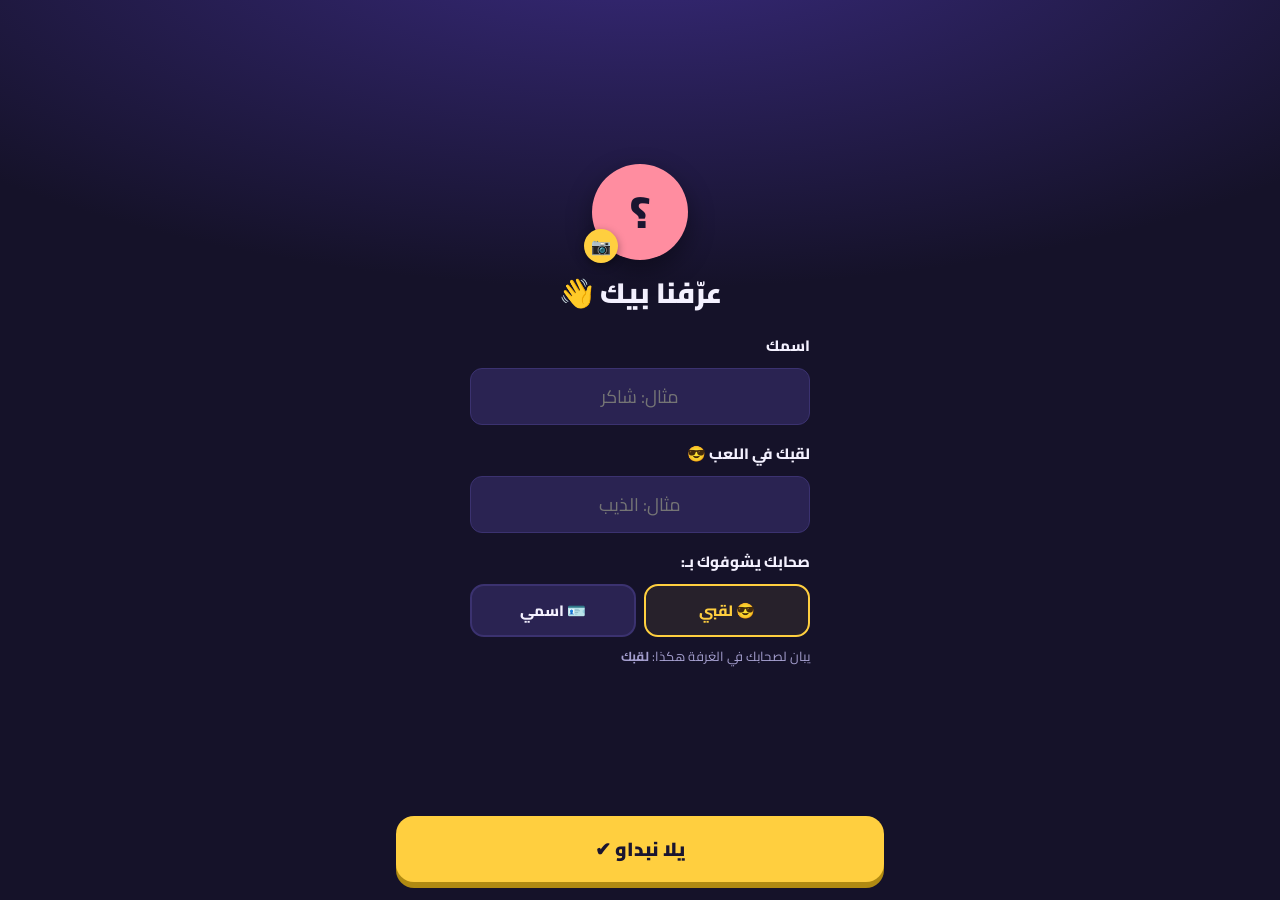
==== commit 2b172191: "v2.2: three word modes (Claude / original / both) with colored category boxes; imported original wor" ====
--- a/index.html
+++ b/index.html
@@ -13,7 +13,7 @@
 <meta name="apple-mobile-web-app-status-bar-style" content="black-translucent">
 <meta name="apple-mobile-web-app-title" content="مين المحتال؟">
 <meta name="description" content="مين المحتال؟ لعبة جماعية بالعربية — صُنع بواسطة Chaker Red">
-<link rel="stylesheet" href="style.css?v=210">
+<link rel="stylesheet" href="style.css?v=220">
 </head>
 <body>
 <div class="app">
@@ -114,10 +114,10 @@
   </div>
   <div class="small" style="text-align:center">التصدير يحفظ كلماتك وتعريفاتك في ملف واحد</div>
   <div class="panel orig-panel">
-    <div class="label">📦 الكلمات الأصلية</div>
+    <div class="label">📦 الكلمات الأصلية 🔒 <span class="small">(تتشاف برك، ما تتعدلش)</span></div>
     <div class="small" id="origInfo"></div>
     <div id="origCats" class="orig-cats"></div>
-    <div class="share-row"><button class="btn ghost small-btn" id="origImport">📥 زيد من ملف</button><button class="btn ghost small-btn hidden" id="origDel">🗑️ نحّيها</button></div>
+    <div class="share-row"><button class="btn ghost small-btn" id="origImport">📥 زيد من ملف</button></div>
   </div>
   <div class="label" style="margin-top:4px">🤖 كلمات Claude (تتعدل)</div>
   <div class="wcats" id="wcats"></div>
@@ -126,7 +126,8 @@
 <!-- ===== تعديل الكلمات: فئة وحدة ===== -->
 <section class="screen" id="s-words-cat">
   <div class="top"><button class="x" id="wordsBack">➜</button><span class="chip" id="wcTitle"></span><span class="count" id="wcCount"></span></div>
-  <div class="panel">
+  <div class="small info-box ro-show">🔒 هذي من <b>الكلمات الأصلية</b> — تقدر تشوفها برك، ما تتبدلش.</div>
+  <div class="panel ro-hide">
     <div class="label">➕ زيد كلمة</div>
     <input class="field wide" id="wcNew" maxlength="30" placeholder="الكلمة" style="margin-top:8px">
     <input class="field wide" id="wcNewDef" maxlength="80" placeholder="التعريف (لازم) — مثال: حيوان يعيش في الغابة" style="margin-top:8px">
@@ -134,17 +135,17 @@
       <button class="btn small-btn" id="wcAdd">زيد ✔</button>
     </div>
   </div>
-  <div class="share-row">
+  <div class="share-row ro-hide">
     <button class="btn ghost small-btn" id="wcShare">📤 شارك كلماتي</button>
     <button class="btn ghost small-btn" id="wcImport">📥 كلمات صاحبي</button>
   </div>
   <input class="field search" id="wcSearch" placeholder="🔎 قلّب على كلمة">
-  <div class="sel-bar">
+  <div class="sel-bar ro-hide">
     <button class="link" id="wcSelAll">☑️ تحديد الكل</button>
     <span class="small" id="wcSelInfo">اضغط على الكلمات باش تحددهم</span>
   </div>
   <div class="wlist" id="wcList"></div>
-  <div class="sticky">
+  <div class="sticky ro-hide">
     <button class="btn red hidden" id="wcDel">🗑️ نحّي المحددين</button>
     <button class="btn ghost hidden" id="wcReset">↩️ رجّع الكلمات الأصلية</button>
   </div>
@@ -413,7 +414,7 @@
 <script src="config.js"></script>
 <script src="capacitor.js"></script>
 <script src="qrcode.js"></script>
-<script src="mqtt.min.js?v=210"></script>
+<script src="mqtt.min.js?v=220"></script>
 <script src="words.js"></script>
 <script src="words2.js"></script>
 <script src="words3.js"></script>
@@ -425,7 +426,7 @@
 <script src="defs6.js"></script>
 <script src="defs7.js"></script>
 <script src="defs8.js"></script>
-<script src="app.js?v=210"></script>
-<script src="online.js?v=210"></script>
+<script src="app.js?v=220"></script>
+<script src="online.js?v=220"></script>
 </body>
 </html>
--- a/style.css
+++ b/style.css
@@ -75,6 +75,18 @@
 .cat .nm{font-weight:700;font-size:12.5px;display:block;line-height:1.35}
 .cat.sel{border-color:var(--accent);background:#3b2f6e}
 .cat.sel::after{content:"✓";position:absolute;top:4px;left:7px;font-size:13px;font-weight:900;color:var(--accent)}
+/* الباقات: 🤖 Claude أزرق • 📦 الأصلية برتقالي • 🤖📦 مخلطين نص ونص */
+.cat.src-claude{background:linear-gradient(160deg,#2f4bb0,#223170)}
+.cat.src-orig{background:linear-gradient(160deg,#b8600f,#6e360a)}
+.cat.src-mix{background:linear-gradient(135deg,#2f4bb0 0 50%,#b8600f 50% 100%)}
+.cat[class*="src-"]:not(.sel){opacity:.55}
+.cat[class*="src-"].sel{box-shadow:0 0 0 1px var(--accent),0 6px 16px rgba(0,0,0,.35)}
+.cat .src{position:absolute;top:4px;right:6px;font-size:10px;line-height:1}
+.cat-legend{grid-column:1/-1;display:flex;gap:6px;justify-content:center;flex-wrap:wrap;font-size:12px;font-weight:800}
+.cat-legend .lg{padding:4px 10px;border-radius:10px}
+.cat-legend .claude{background:#2f4bb0}
+.cat-legend .orig{background:#b8600f}
+.cat-legend .mix{background:linear-gradient(135deg,#2f4bb0 0 50%,#b8600f 50% 100%)}
 .cats.readonly .cat{pointer-events:none}
 .cats.readonly .cat:not(.sel){opacity:.35}
 
@@ -318,3 +330,10 @@
 .orig-panel{border:1px dashed var(--line)}
 .orig-cats{display:flex;flex-wrap:wrap;gap:6px;margin:8px 0}
 .orig-cats .chip{font-size:12px}
+.ochip{color:inherit;font-family:inherit;cursor:pointer}
+.ochip.mix{border-color:#2f4bb0;background:linear-gradient(135deg,rgba(47,75,176,.35) 0 50%,rgba(184,96,15,.35) 50% 100%)}
+.ochip.new{border-color:#b8600f;background:rgba(184,96,15,.3)}
+#s-words-cat.ro .ro-hide{display:none!important}
+#s-words-cat:not(.ro) .ro-show{display:none!important}
+.wrow.ro{cursor:default}
+.wrow.ro .lock{font-size:12px;opacity:.6}
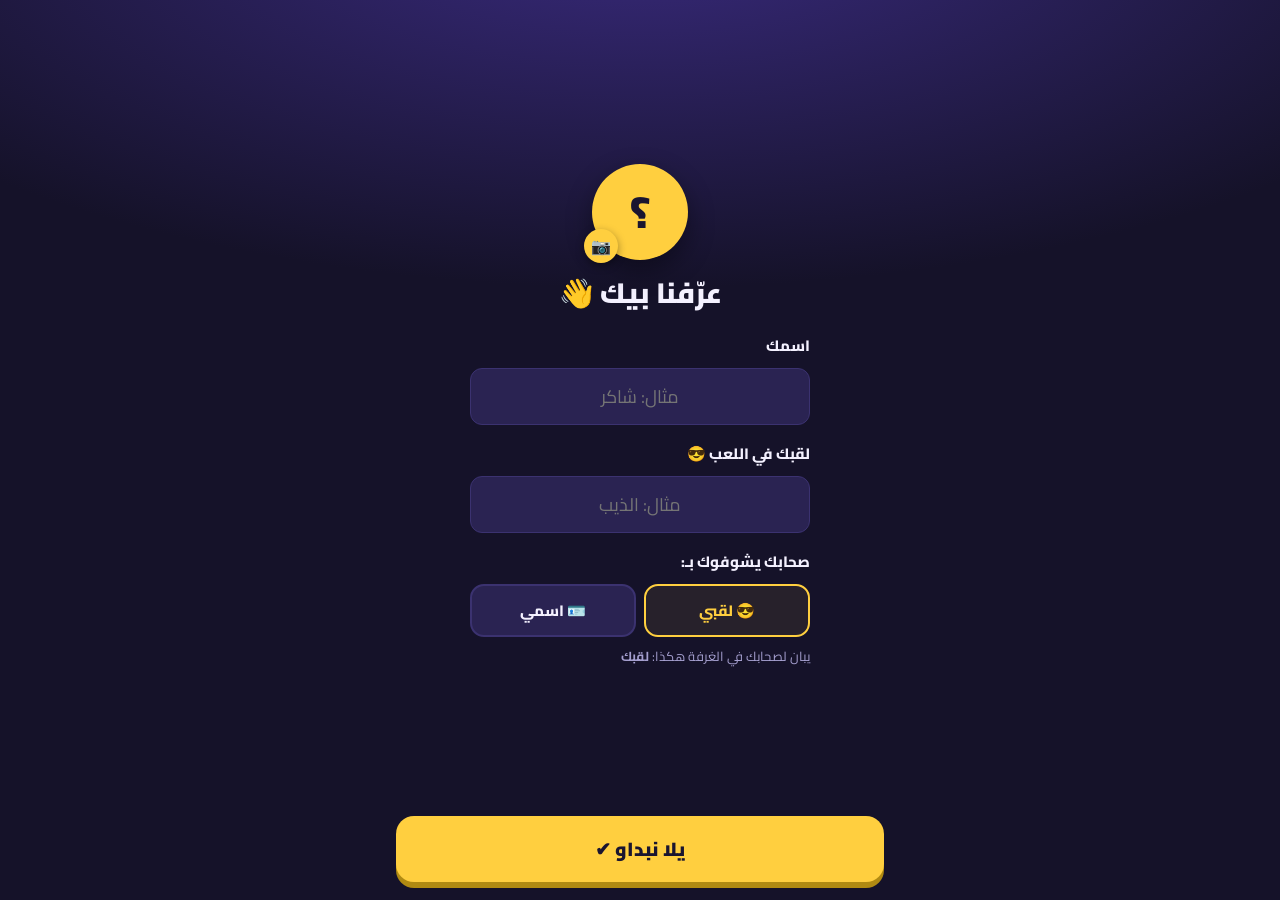
==== commit cdcaac75: "v2.3: original words built in, 'Chaker words' label, clearer join/rejoin (trying screen, next-round " ====
--- a/index.html
+++ b/index.html
@@ -13,7 +13,7 @@
 <meta name="apple-mobile-web-app-status-bar-style" content="black-translucent">
 <meta name="apple-mobile-web-app-title" content="مين المحتال؟">
 <meta name="description" content="مين المحتال؟ لعبة جماعية بالعربية — صُنع بواسطة Chaker Red">
-<link rel="stylesheet" href="style.css?v=220">
+<link rel="stylesheet" href="style.css?v=230">
 </head>
 <body>
 <div class="app">
@@ -117,9 +117,8 @@
     <div class="label">📦 الكلمات الأصلية 🔒 <span class="small">(تتشاف برك، ما تتعدلش)</span></div>
     <div class="small" id="origInfo"></div>
     <div id="origCats" class="orig-cats"></div>
-    <div class="share-row"><button class="btn ghost small-btn" id="origImport">📥 زيد من ملف</button></div>
-  </div>
-  <div class="label" style="margin-top:4px">🤖 كلمات Claude (تتعدل)</div>
+  </div>
+  <div class="label" style="margin-top:4px">🔥 كلمات Chaker (تتعدل)</div>
   <div class="wcats" id="wcats"></div>
 </section>
 
@@ -265,6 +264,18 @@
     <div class="plist" id="fList"></div>
   </div>
   <div class="small" style="text-align:center" id="fConn"></div>
+</section>
+
+<!-- ===== الدخول للغرفة: نحاولو ندخلو / ما قدرناش ===== -->
+<section class="screen" id="s-joining">
+  <div class="center join-box">
+    <div class="join-ic spin" id="jIcon">🔄</div>
+    <div class="big" id="jTitle">نحاولو ندخلو للغرفة…</div>
+    <div class="small" id="jSub"></div>
+    <div class="join-meta" id="jMeta"></div>
+    <button class="btn hidden" id="jRetry">🔄 عاود حاول</button>
+    <button class="btn ghost" id="jCancel">✕ إلغاء</button>
+  </div>
 </section>
 
 <!-- ===== واي فاي: الغرفة / اللعب ===== -->
@@ -368,8 +379,10 @@
   <div id="v-wait" class="view">
     <div class="center">
       <div class="emoji">⏳</div>
-      <div class="big">الجولة بدات</div>
-      <div class="small">رايح تدخل مع الجولة الجاية</div>
+      <div class="big">الجولة بدات قبل ما تدخل</div>
+      <div class="small">راك في الغرفة ✔ — ما تقدرش تدخل لهذي الجولة، تلعب في <b>الجولة الجاية</b> 👍</div>
+      <div class="wait-now" id="wWaitNow"></div>
+      <div class="small" id="wWaitPl"></div>
     </div>
   </div>
 </section>
@@ -414,10 +427,11 @@
 <script src="config.js"></script>
 <script src="capacitor.js"></script>
 <script src="qrcode.js"></script>
-<script src="mqtt.min.js?v=220"></script>
+<script src="mqtt.min.js?v=230"></script>
 <script src="words.js"></script>
 <script src="words2.js"></script>
 <script src="words3.js"></script>
+<script src="orig-words.js?v=230"></script>
 <script src="defs1.js"></script>
 <script src="defs2.js"></script>
 <script src="defs3.js"></script>
@@ -426,7 +440,7 @@
 <script src="defs6.js"></script>
 <script src="defs7.js"></script>
 <script src="defs8.js"></script>
-<script src="app.js?v=220"></script>
-<script src="online.js?v=220"></script>
+<script src="app.js?v=230"></script>
+<script src="online.js?v=230"></script>
 </body>
 </html>
--- a/style.css
+++ b/style.css
@@ -108,6 +108,15 @@
 .count.bump{animation:bump .45s var(--ease-back)}
 @keyframes bump{40%{transform:scale(1.25);background:var(--violet)}}
 .conn{text-align:center;background:#5a3b12;color:#ffd99a;border-radius:12px;padding:6px;font-weight:700;font-size:14px}
+/* الدخول للغرفة */
+.join-box{min-height:70vh;padding:0 10px}
+.join-box .btn{width:100%;max-width:340px}
+.join-ic{font-size:72px;line-height:1}
+.join-ic.spin{animation:jspin 1.6s cubic-bezier(.6,.1,.4,.9) infinite}
+@keyframes jspin{to{transform:rotate(360deg)}}
+.join-meta{font-weight:800;color:var(--muted);font-size:15px;min-height:20px}
+.wait-now{font-weight:800;font-size:17px;padding:8px 16px;border-radius:14px;background:var(--card)}
+.wait-now:empty{display:none}
 
 .center{flex:1;display:flex;flex-direction:column;align-items:center;justify-content:center;gap:14px;text-align:center}
 .big{font-size:28px;font-weight:900;line-height:1.3}
